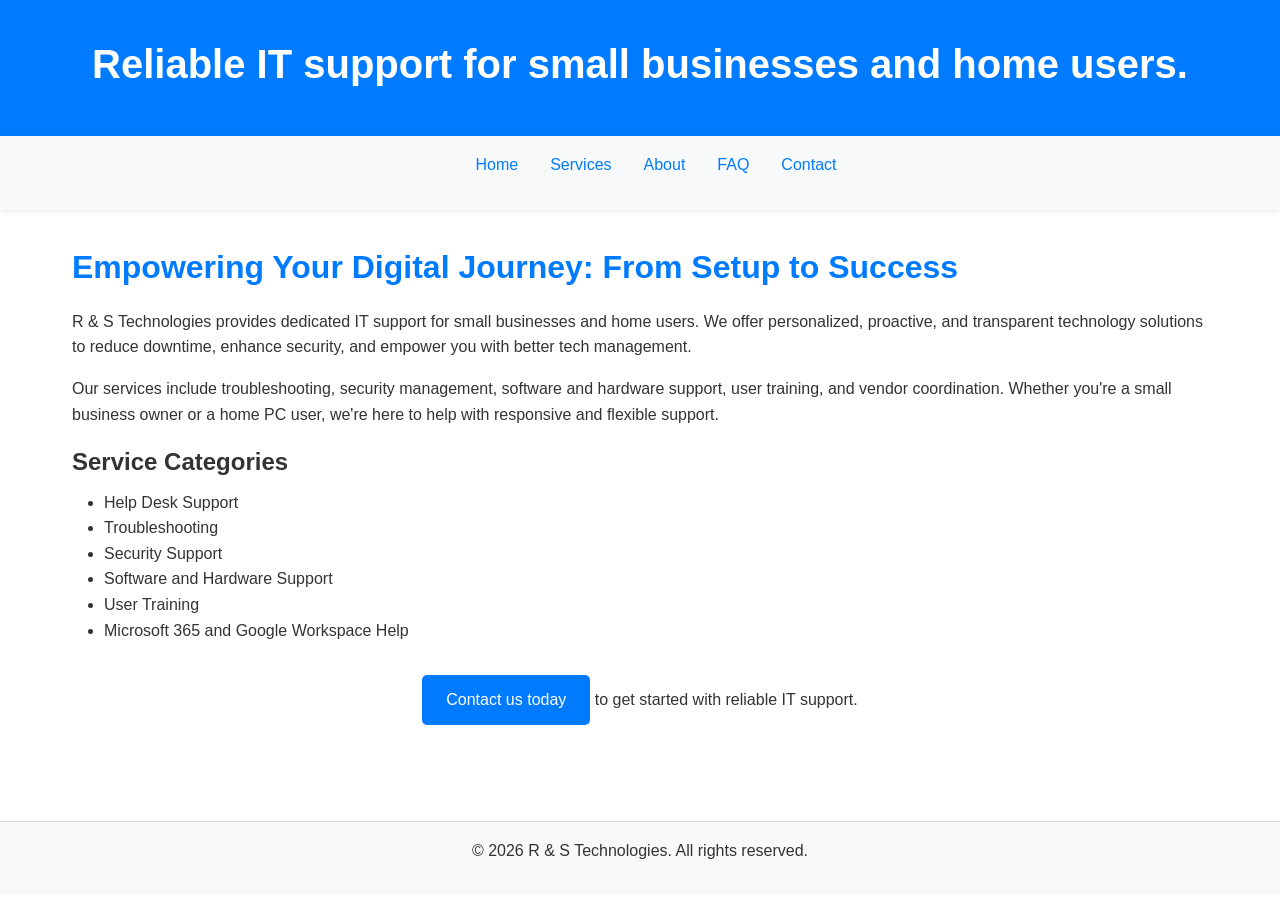
==== index.html @ 9396429b "Add files via upload" ====
<!DOCTYPE html>
<html lang="en">
<head>
    <meta charset="UTF-8">
    <meta name="viewport" content="width=device-width, initial-scale=1.0">
    <title>R & S Technologies - Reliable IT Support</title>
    <link rel="stylesheet" href="styles.css">
</head>
<body>
    <header>
        <h1>Reliable IT support for small businesses and home users.</h1>
    </header>
    <nav>
        <ul>
            <li><a href="index.html">Home</a></li>
            <li><a href="services.html">Services</a></li>
            <li><a href="about.html">About</a></li>
            <li><a href="faq.html">FAQ</a></li>
            <li><a href="contact.html">Contact</a></li>
        </ul>
    </nav>
    <main>
        <section>
            <h2>Empowering Your Digital Journey: From Setup to Success</h2>
            <p>R & S Technologies provides dedicated IT support for small businesses and home users. We offer personalized, proactive, and transparent technology solutions to reduce downtime, enhance security, and empower you with better tech management.</p>
            <p>Our services include troubleshooting, security management, software and hardware support, user training, and vendor coordination. Whether you're a small business owner or a home PC user, we're here to help with responsive and flexible support.</p>
            <h3>Service Categories</h3>
            <ul>
                <li>Help Desk Support</li>
                <li>Troubleshooting</li>
                <li>Security Support</li>
                <li>Software and Hardware Support</li>
                <li>User Training</li>
                <li>Microsoft 365 and Google Workspace Help</li>
            </ul>
        </section>
        <section class="cta">
            <a href="contact.html">Contact us today</a> to get started with reliable IT support.
        </section>
    </main>
    <footer>
        <p>&copy; 2026 R & S Technologies. All rights reserved.</p>
    </footer>
</body>
</html>
---- styles.css ----
/* Modern Responsive Styles for R & S Technologies Website */

:root {
  --primary-color: #007bff;
  --secondary-color: #f8f9fa;
  --text-color: #333;
  --light-text: #666;
  --white: #fff;
  --shadow: 0 2px 10px rgba(0,0,0,0.1);
}

* {
  margin: 0;
  padding: 0;
  box-sizing: border-box;
}

body {
  font-family: 'Segoe UI', Tahoma, Geneva, Verdana, sans-serif;
  line-height: 1.6;
  color: var(--text-color);
  background-color: var(--white);
}

header {
  background-color: var(--primary-color);
  color: var(--white);
  padding: 2rem 0;
  text-align: center;
  box-shadow: var(--shadow);
}

header h1 {
  font-size: 2.5rem;
  margin-bottom: 0.5rem;
}

nav {
  background-color: var(--secondary-color);
  padding: 1rem 0;
  box-shadow: 0 1px 5px rgba(0,0,0,0.1);
}

nav ul {
  list-style: none;
  display: flex;
  justify-content: center;
  flex-wrap: wrap;
}

nav li {
  margin: 0 1rem;
}

nav a {
  text-decoration: none;
  color: var(--primary-color);
  font-weight: 500;
  transition: color 0.3s ease;
}

nav a:hover {
  color: #0056b3;
}

main {
  max-width: 1200px;
  margin: 0 auto;
  padding: 2rem;
}

section {
  margin-bottom: 2rem;
}

h2 {
  color: var(--primary-color);
  margin-bottom: 1rem;
  font-size: 2rem;
}

h3 {
  margin-bottom: 0.5rem;
  font-size: 1.5rem;
}

p {
  margin-bottom: 1rem;
}

ul {
  margin-bottom: 1rem;
  padding-left: 2rem;
}

.service, .faq {
  background-color: var(--secondary-color);
  padding: 1.5rem;
  margin-bottom: 1rem;
  border-radius: 8px;
  box-shadow: var(--shadow);
}

.cta {
  text-align: center;
  margin: 2rem 0;
}

.cta a {
  display: inline-block;
  background-color: var(--primary-color);
  color: var(--white);
  padding: 0.75rem 1.5rem;
  text-decoration: none;
  border-radius: 5px;
  transition: background-color 0.3s ease;
}

.cta a:hover {
  background-color: #0056b3;
}

form {
  display: flex;
  flex-direction: column;
  max-width: 500px;
  margin: 0 auto;
}

input, textarea {
  margin-bottom: 1rem;
  padding: 0.75rem;
  border: 1px solid #ddd;
  border-radius: 4px;
  font-size: 1rem;
}

button {
  padding: 0.75rem;
  background-color: var(--primary-color);
  color: var(--white);
  border: none;
  border-radius: 4px;
  cursor: pointer;
  font-size: 1rem;
  transition: background-color 0.3s ease;
}

button:hover {
  background-color: #0056b3;
}

footer {
  background-color: var(--secondary-color);
  text-align: center;
  padding: 1rem 0;
  margin-top: 2rem;
  border-top: 1px solid #ddd;
}

/* Responsive Design */
@media (max-width: 768px) {
  header h1 {
    font-size: 2rem;
  }

  nav ul {
    flex-direction: column;
    align-items: center;
  }

  nav li {
    margin: 0.5rem 0;
  }

  main {
    padding: 1rem;
  }

  .service, .faq {
    padding: 1rem;
  }
}

@media (max-width: 480px) {
  header h1 {
    font-size: 1.8rem;
  }

  h2 {
    font-size: 1.8rem;
  }

  h3 {
    font-size: 1.4rem;
  }
}
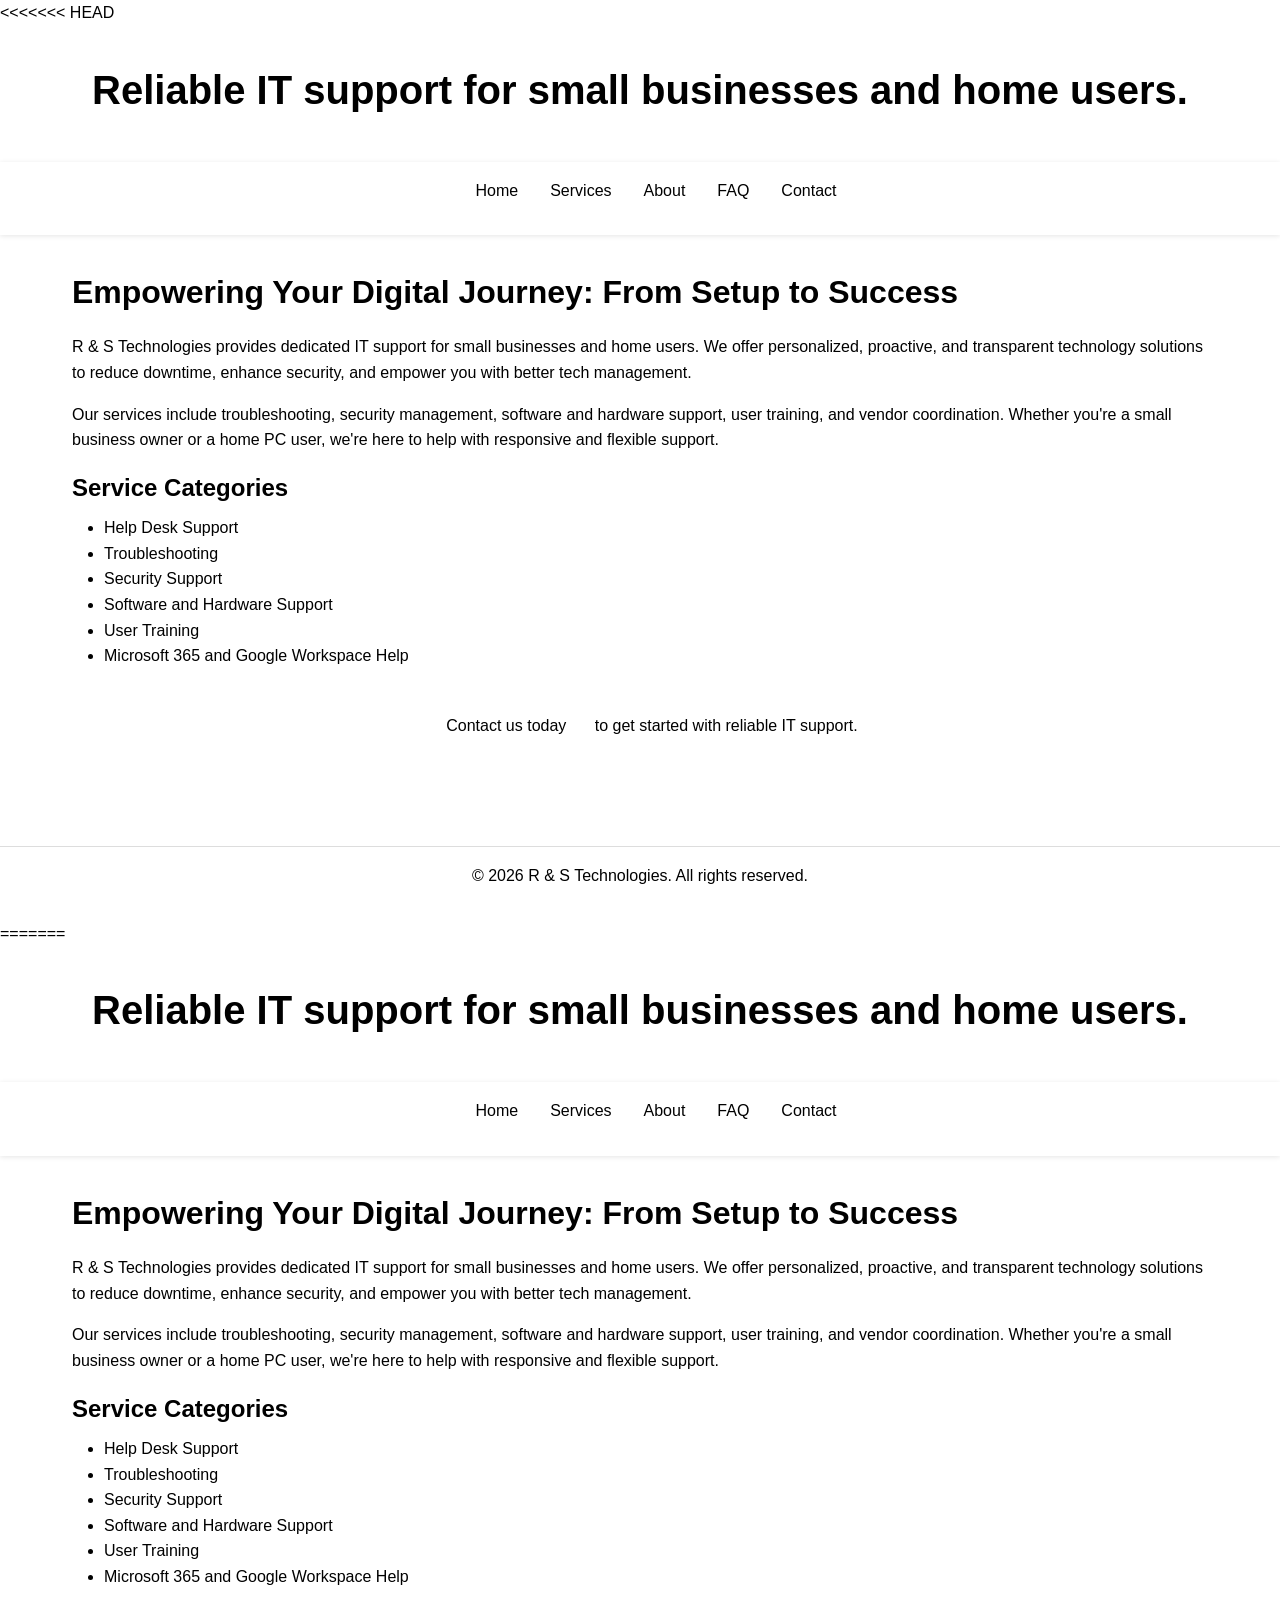
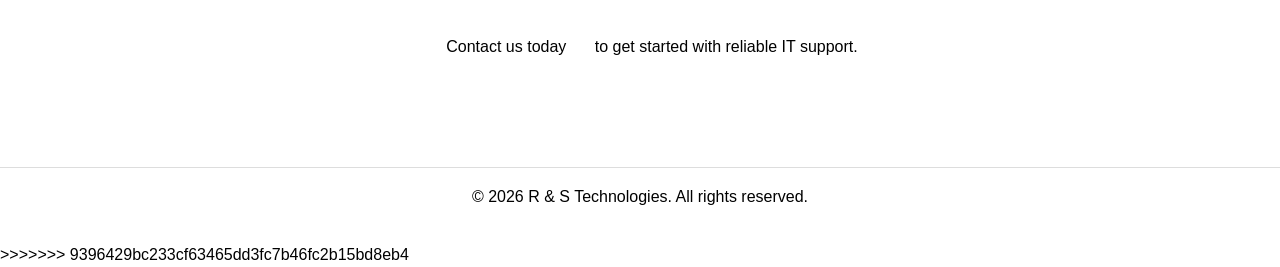
==== commit 9987a004: "resolve merge conflicts and keep local website files" ====
--- a/index.html
+++ b/index.html
@@ -1,45 +1,92 @@
-<!DOCTYPE html>
-<html lang="en">
-<head>
-    <meta charset="UTF-8">
-    <meta name="viewport" content="width=device-width, initial-scale=1.0">
-    <title>R & S Technologies - Reliable IT Support</title>
-    <link rel="stylesheet" href="styles.css">
-</head>
-<body>
-    <header>
-        <h1>Reliable IT support for small businesses and home users.</h1>
-    </header>
-    <nav>
-        <ul>
-            <li><a href="index.html">Home</a></li>
-            <li><a href="services.html">Services</a></li>
-            <li><a href="about.html">About</a></li>
-            <li><a href="faq.html">FAQ</a></li>
-            <li><a href="contact.html">Contact</a></li>
-        </ul>
-    </nav>
-    <main>
-        <section>
-            <h2>Empowering Your Digital Journey: From Setup to Success</h2>
-            <p>R & S Technologies provides dedicated IT support for small businesses and home users. We offer personalized, proactive, and transparent technology solutions to reduce downtime, enhance security, and empower you with better tech management.</p>
-            <p>Our services include troubleshooting, security management, software and hardware support, user training, and vendor coordination. Whether you're a small business owner or a home PC user, we're here to help with responsive and flexible support.</p>
-            <h3>Service Categories</h3>
-            <ul>
-                <li>Help Desk Support</li>
-                <li>Troubleshooting</li>
-                <li>Security Support</li>
-                <li>Software and Hardware Support</li>
-                <li>User Training</li>
-                <li>Microsoft 365 and Google Workspace Help</li>
-            </ul>
-        </section>
-        <section class="cta">
-            <a href="contact.html">Contact us today</a> to get started with reliable IT support.
-        </section>
-    </main>
-    <footer>
-        <p>&copy; 2026 R & S Technologies. All rights reserved.</p>
-    </footer>
-</body>
+<<<<<<< HEAD
+<!DOCTYPE html>
+<html lang="en">
+<head>
+    <meta charset="UTF-8">
+    <meta name="viewport" content="width=device-width, initial-scale=1.0">
+    <title>R & S Technologies - Reliable IT Support</title>
+    <link rel="stylesheet" href="styles.css">
+</head>
+<body>
+    <header>
+        <h1>Reliable IT support for small businesses and home users.</h1>
+    </header>
+    <nav>
+        <ul>
+            <li><a href="index.html">Home</a></li>
+            <li><a href="services.html">Services</a></li>
+            <li><a href="about.html">About</a></li>
+            <li><a href="faq.html">FAQ</a></li>
+            <li><a href="contact.html">Contact</a></li>
+        </ul>
+    </nav>
+    <main>
+        <section>
+            <h2>Empowering Your Digital Journey: From Setup to Success</h2>
+            <p>R & S Technologies provides dedicated IT support for small businesses and home users. We offer personalized, proactive, and transparent technology solutions to reduce downtime, enhance security, and empower you with better tech management.</p>
+            <p>Our services include troubleshooting, security management, software and hardware support, user training, and vendor coordination. Whether you're a small business owner or a home PC user, we're here to help with responsive and flexible support.</p>
+            <h3>Service Categories</h3>
+            <ul>
+                <li>Help Desk Support</li>
+                <li>Troubleshooting</li>
+                <li>Security Support</li>
+                <li>Software and Hardware Support</li>
+                <li>User Training</li>
+                <li>Microsoft 365 and Google Workspace Help</li>
+            </ul>
+        </section>
+        <section class="cta">
+            <a href="contact.html">Contact us today</a> to get started with reliable IT support.
+        </section>
+    </main>
+    <footer>
+        <p>&copy; 2026 R & S Technologies. All rights reserved.</p>
+    </footer>
+</body>
+=======
+<!DOCTYPE html>
+<html lang="en">
+<head>
+    <meta charset="UTF-8">
+    <meta name="viewport" content="width=device-width, initial-scale=1.0">
+    <title>R & S Technologies - Reliable IT Support</title>
+    <link rel="stylesheet" href="styles.css">
+</head>
+<body>
+    <header>
+        <h1>Reliable IT support for small businesses and home users.</h1>
+    </header>
+    <nav>
+        <ul>
+            <li><a href="index.html">Home</a></li>
+            <li><a href="services.html">Services</a></li>
+            <li><a href="about.html">About</a></li>
+            <li><a href="faq.html">FAQ</a></li>
+            <li><a href="contact.html">Contact</a></li>
+        </ul>
+    </nav>
+    <main>
+        <section>
+            <h2>Empowering Your Digital Journey: From Setup to Success</h2>
+            <p>R & S Technologies provides dedicated IT support for small businesses and home users. We offer personalized, proactive, and transparent technology solutions to reduce downtime, enhance security, and empower you with better tech management.</p>
+            <p>Our services include troubleshooting, security management, software and hardware support, user training, and vendor coordination. Whether you're a small business owner or a home PC user, we're here to help with responsive and flexible support.</p>
+            <h3>Service Categories</h3>
+            <ul>
+                <li>Help Desk Support</li>
+                <li>Troubleshooting</li>
+                <li>Security Support</li>
+                <li>Software and Hardware Support</li>
+                <li>User Training</li>
+                <li>Microsoft 365 and Google Workspace Help</li>
+            </ul>
+        </section>
+        <section class="cta">
+            <a href="contact.html">Contact us today</a> to get started with reliable IT support.
+        </section>
+    </main>
+    <footer>
+        <p>&copy; 2026 R & S Technologies. All rights reserved.</p>
+    </footer>
+</body>
+>>>>>>> 9396429bc233cf63465dd3fc7b46fc2b15bd8eb4
 </html>
--- a/styles.css
+++ b/styles.css
@@ -1,197 +1,396 @@
-/* Modern Responsive Styles for R & S Technologies Website */
-
-:root {
-  --primary-color: #007bff;
-  --secondary-color: #f8f9fa;
-  --text-color: #333;
-  --light-text: #666;
-  --white: #fff;
-  --shadow: 0 2px 10px rgba(0,0,0,0.1);
-}
-
-* {
-  margin: 0;
-  padding: 0;
-  box-sizing: border-box;
-}
-
-body {
-  font-family: 'Segoe UI', Tahoma, Geneva, Verdana, sans-serif;
-  line-height: 1.6;
-  color: var(--text-color);
-  background-color: var(--white);
-}
-
-header {
-  background-color: var(--primary-color);
-  color: var(--white);
-  padding: 2rem 0;
-  text-align: center;
-  box-shadow: var(--shadow);
-}
-
-header h1 {
-  font-size: 2.5rem;
-  margin-bottom: 0.5rem;
-}
-
-nav {
-  background-color: var(--secondary-color);
-  padding: 1rem 0;
-  box-shadow: 0 1px 5px rgba(0,0,0,0.1);
-}
-
-nav ul {
-  list-style: none;
-  display: flex;
-  justify-content: center;
-  flex-wrap: wrap;
-}
-
-nav li {
-  margin: 0 1rem;
-}
-
-nav a {
-  text-decoration: none;
-  color: var(--primary-color);
-  font-weight: 500;
-  transition: color 0.3s ease;
-}
-
-nav a:hover {
-  color: #0056b3;
-}
-
-main {
-  max-width: 1200px;
-  margin: 0 auto;
-  padding: 2rem;
-}
-
-section {
-  margin-bottom: 2rem;
-}
-
-h2 {
-  color: var(--primary-color);
-  margin-bottom: 1rem;
-  font-size: 2rem;
-}
-
-h3 {
-  margin-bottom: 0.5rem;
-  font-size: 1.5rem;
-}
-
-p {
-  margin-bottom: 1rem;
-}
-
-ul {
-  margin-bottom: 1rem;
-  padding-left: 2rem;
-}
-
-.service, .faq {
-  background-color: var(--secondary-color);
-  padding: 1.5rem;
-  margin-bottom: 1rem;
-  border-radius: 8px;
-  box-shadow: var(--shadow);
-}
-
-.cta {
-  text-align: center;
-  margin: 2rem 0;
-}
-
-.cta a {
-  display: inline-block;
-  background-color: var(--primary-color);
-  color: var(--white);
-  padding: 0.75rem 1.5rem;
-  text-decoration: none;
-  border-radius: 5px;
-  transition: background-color 0.3s ease;
-}
-
-.cta a:hover {
-  background-color: #0056b3;
-}
-
-form {
-  display: flex;
-  flex-direction: column;
-  max-width: 500px;
-  margin: 0 auto;
-}
-
-input, textarea {
-  margin-bottom: 1rem;
-  padding: 0.75rem;
-  border: 1px solid #ddd;
-  border-radius: 4px;
-  font-size: 1rem;
-}
-
-button {
-  padding: 0.75rem;
-  background-color: var(--primary-color);
-  color: var(--white);
-  border: none;
-  border-radius: 4px;
-  cursor: pointer;
-  font-size: 1rem;
-  transition: background-color 0.3s ease;
-}
-
-button:hover {
-  background-color: #0056b3;
-}
-
-footer {
-  background-color: var(--secondary-color);
-  text-align: center;
-  padding: 1rem 0;
-  margin-top: 2rem;
-  border-top: 1px solid #ddd;
-}
-
-/* Responsive Design */
-@media (max-width: 768px) {
-  header h1 {
-    font-size: 2rem;
-  }
-
-  nav ul {
-    flex-direction: column;
-    align-items: center;
-  }
-
-  nav li {
-    margin: 0.5rem 0;
-  }
-
-  main {
-    padding: 1rem;
-  }
-
-  .service, .faq {
-    padding: 1rem;
-  }
-}
-
-@media (max-width: 480px) {
-  header h1 {
-    font-size: 1.8rem;
-  }
-
-  h2 {
-    font-size: 1.8rem;
-  }
-
-  h3 {
-    font-size: 1.4rem;
-  }
+<<<<<<< HEAD
+/* Modern Responsive Styles for R & S Technologies Website */
+
+:root {
+  --primary-color: #007bff;
+  --secondary-color: #f8f9fa;
+  --text-color: #333;
+  --light-text: #666;
+  --white: #fff;
+  --shadow: 0 2px 10px rgba(0,0,0,0.1);
+}
+
+* {
+  margin: 0;
+  padding: 0;
+  box-sizing: border-box;
+}
+
+body {
+  font-family: 'Segoe UI', Tahoma, Geneva, Verdana, sans-serif;
+  line-height: 1.6;
+  color: var(--text-color);
+  background-color: var(--white);
+}
+
+header {
+  background-color: var(--primary-color);
+  color: var(--white);
+  padding: 2rem 0;
+  text-align: center;
+  box-shadow: var(--shadow);
+}
+
+header h1 {
+  font-size: 2.5rem;
+  margin-bottom: 0.5rem;
+}
+
+nav {
+  background-color: var(--secondary-color);
+  padding: 1rem 0;
+  box-shadow: 0 1px 5px rgba(0,0,0,0.1);
+}
+
+nav ul {
+  list-style: none;
+  display: flex;
+  justify-content: center;
+  flex-wrap: wrap;
+}
+
+nav li {
+  margin: 0 1rem;
+}
+
+nav a {
+  text-decoration: none;
+  color: var(--primary-color);
+  font-weight: 500;
+  transition: color 0.3s ease;
+}
+
+nav a:hover {
+  color: #0056b3;
+}
+
+main {
+  max-width: 1200px;
+  margin: 0 auto;
+  padding: 2rem;
+}
+
+section {
+  margin-bottom: 2rem;
+}
+
+h2 {
+  color: var(--primary-color);
+  margin-bottom: 1rem;
+  font-size: 2rem;
+}
+
+h3 {
+  margin-bottom: 0.5rem;
+  font-size: 1.5rem;
+}
+
+p {
+  margin-bottom: 1rem;
+}
+
+ul {
+  margin-bottom: 1rem;
+  padding-left: 2rem;
+}
+
+.service, .faq {
+  background-color: var(--secondary-color);
+  padding: 1.5rem;
+  margin-bottom: 1rem;
+  border-radius: 8px;
+  box-shadow: var(--shadow);
+}
+
+.cta {
+  text-align: center;
+  margin: 2rem 0;
+}
+
+.cta a {
+  display: inline-block;
+  background-color: var(--primary-color);
+  color: var(--white);
+  padding: 0.75rem 1.5rem;
+  text-decoration: none;
+  border-radius: 5px;
+  transition: background-color 0.3s ease;
+}
+
+.cta a:hover {
+  background-color: #0056b3;
+}
+
+form {
+  display: flex;
+  flex-direction: column;
+  max-width: 500px;
+  margin: 0 auto;
+}
+
+input, textarea {
+  margin-bottom: 1rem;
+  padding: 0.75rem;
+  border: 1px solid #ddd;
+  border-radius: 4px;
+  font-size: 1rem;
+}
+
+button {
+  padding: 0.75rem;
+  background-color: var(--primary-color);
+  color: var(--white);
+  border: none;
+  border-radius: 4px;
+  cursor: pointer;
+  font-size: 1rem;
+  transition: background-color 0.3s ease;
+}
+
+button:hover {
+  background-color: #0056b3;
+}
+
+footer {
+  background-color: var(--secondary-color);
+  text-align: center;
+  padding: 1rem 0;
+  margin-top: 2rem;
+  border-top: 1px solid #ddd;
+}
+
+/* Responsive Design */
+@media (max-width: 768px) {
+  header h1 {
+    font-size: 2rem;
+  }
+
+  nav ul {
+    flex-direction: column;
+    align-items: center;
+  }
+
+  nav li {
+    margin: 0.5rem 0;
+  }
+
+  main {
+    padding: 1rem;
+  }
+
+  .service, .faq {
+    padding: 1rem;
+  }
+}
+
+@media (max-width: 480px) {
+  header h1 {
+    font-size: 1.8rem;
+  }
+
+  h2 {
+    font-size: 1.8rem;
+  }
+
+  h3 {
+    font-size: 1.4rem;
+  }
+=======
+/* Modern Responsive Styles for R & S Technologies Website */
+
+:root {
+  --primary-color: #007bff;
+  --secondary-color: #f8f9fa;
+  --text-color: #333;
+  --light-text: #666;
+  --white: #fff;
+  --shadow: 0 2px 10px rgba(0,0,0,0.1);
+}
+
+* {
+  margin: 0;
+  padding: 0;
+  box-sizing: border-box;
+}
+
+body {
+  font-family: 'Segoe UI', Tahoma, Geneva, Verdana, sans-serif;
+  line-height: 1.6;
+  color: var(--text-color);
+  background-color: var(--white);
+}
+
+header {
+  background-color: var(--primary-color);
+  color: var(--white);
+  padding: 2rem 0;
+  text-align: center;
+  box-shadow: var(--shadow);
+}
+
+header h1 {
+  font-size: 2.5rem;
+  margin-bottom: 0.5rem;
+}
+
+nav {
+  background-color: var(--secondary-color);
+  padding: 1rem 0;
+  box-shadow: 0 1px 5px rgba(0,0,0,0.1);
+}
+
+nav ul {
+  list-style: none;
+  display: flex;
+  justify-content: center;
+  flex-wrap: wrap;
+}
+
+nav li {
+  margin: 0 1rem;
+}
+
+nav a {
+  text-decoration: none;
+  color: var(--primary-color);
+  font-weight: 500;
+  transition: color 0.3s ease;
+}
+
+nav a:hover {
+  color: #0056b3;
+}
+
+main {
+  max-width: 1200px;
+  margin: 0 auto;
+  padding: 2rem;
+}
+
+section {
+  margin-bottom: 2rem;
+}
+
+h2 {
+  color: var(--primary-color);
+  margin-bottom: 1rem;
+  font-size: 2rem;
+}
+
+h3 {
+  margin-bottom: 0.5rem;
+  font-size: 1.5rem;
+}
+
+p {
+  margin-bottom: 1rem;
+}
+
+ul {
+  margin-bottom: 1rem;
+  padding-left: 2rem;
+}
+
+.service, .faq {
+  background-color: var(--secondary-color);
+  padding: 1.5rem;
+  margin-bottom: 1rem;
+  border-radius: 8px;
+  box-shadow: var(--shadow);
+}
+
+.cta {
+  text-align: center;
+  margin: 2rem 0;
+}
+
+.cta a {
+  display: inline-block;
+  background-color: var(--primary-color);
+  color: var(--white);
+  padding: 0.75rem 1.5rem;
+  text-decoration: none;
+  border-radius: 5px;
+  transition: background-color 0.3s ease;
+}
+
+.cta a:hover {
+  background-color: #0056b3;
+}
+
+form {
+  display: flex;
+  flex-direction: column;
+  max-width: 500px;
+  margin: 0 auto;
+}
+
+input, textarea {
+  margin-bottom: 1rem;
+  padding: 0.75rem;
+  border: 1px solid #ddd;
+  border-radius: 4px;
+  font-size: 1rem;
+}
+
+button {
+  padding: 0.75rem;
+  background-color: var(--primary-color);
+  color: var(--white);
+  border: none;
+  border-radius: 4px;
+  cursor: pointer;
+  font-size: 1rem;
+  transition: background-color 0.3s ease;
+}
+
+button:hover {
+  background-color: #0056b3;
+}
+
+footer {
+  background-color: var(--secondary-color);
+  text-align: center;
+  padding: 1rem 0;
+  margin-top: 2rem;
+  border-top: 1px solid #ddd;
+}
+
+/* Responsive Design */
+@media (max-width: 768px) {
+  header h1 {
+    font-size: 2rem;
+  }
+
+  nav ul {
+    flex-direction: column;
+    align-items: center;
+  }
+
+  nav li {
+    margin: 0.5rem 0;
+  }
+
+  main {
+    padding: 1rem;
+  }
+
+  .service, .faq {
+    padding: 1rem;
+  }
+}
+
+@media (max-width: 480px) {
+  header h1 {
+    font-size: 1.8rem;
+  }
+
+  h2 {
+    font-size: 1.8rem;
+  }
+
+  h3 {
+    font-size: 1.4rem;
+  }
+>>>>>>> 9396429bc233cf63465dd3fc7b46fc2b15bd8eb4
 }
--- a/styles.css
+++ b/styles.css
@@ -1,197 +1,396 @@
-/* Modern Responsive Styles for R & S Technologies Website */
-
-:root {
-  --primary-color: #007bff;
-  --secondary-color: #f8f9fa;
-  --text-color: #333;
-  --light-text: #666;
-  --white: #fff;
-  --shadow: 0 2px 10px rgba(0,0,0,0.1);
-}
-
-* {
-  margin: 0;
-  padding: 0;
-  box-sizing: border-box;
-}
-
-body {
-  font-family: 'Segoe UI', Tahoma, Geneva, Verdana, sans-serif;
-  line-height: 1.6;
-  color: var(--text-color);
-  background-color: var(--white);
-}
-
-header {
-  background-color: var(--primary-color);
-  color: var(--white);
-  padding: 2rem 0;
-  text-align: center;
-  box-shadow: var(--shadow);
-}
-
-header h1 {
-  font-size: 2.5rem;
-  margin-bottom: 0.5rem;
-}
-
-nav {
-  background-color: var(--secondary-color);
-  padding: 1rem 0;
-  box-shadow: 0 1px 5px rgba(0,0,0,0.1);
-}
-
-nav ul {
-  list-style: none;
-  display: flex;
-  justify-content: center;
-  flex-wrap: wrap;
-}
-
-nav li {
-  margin: 0 1rem;
-}
-
-nav a {
-  text-decoration: none;
-  color: var(--primary-color);
-  font-weight: 500;
-  transition: color 0.3s ease;
-}
-
-nav a:hover {
-  color: #0056b3;
-}
-
-main {
-  max-width: 1200px;
-  margin: 0 auto;
-  padding: 2rem;
-}
-
-section {
-  margin-bottom: 2rem;
-}
-
-h2 {
-  color: var(--primary-color);
-  margin-bottom: 1rem;
-  font-size: 2rem;
-}
-
-h3 {
-  margin-bottom: 0.5rem;
-  font-size: 1.5rem;
-}
-
-p {
-  margin-bottom: 1rem;
-}
-
-ul {
-  margin-bottom: 1rem;
-  padding-left: 2rem;
-}
-
-.service, .faq {
-  background-color: var(--secondary-color);
-  padding: 1.5rem;
-  margin-bottom: 1rem;
-  border-radius: 8px;
-  box-shadow: var(--shadow);
-}
-
-.cta {
-  text-align: center;
-  margin: 2rem 0;
-}
-
-.cta a {
-  display: inline-block;
-  background-color: var(--primary-color);
-  color: var(--white);
-  padding: 0.75rem 1.5rem;
-  text-decoration: none;
-  border-radius: 5px;
-  transition: background-color 0.3s ease;
-}
-
-.cta a:hover {
-  background-color: #0056b3;
-}
-
-form {
-  display: flex;
-  flex-direction: column;
-  max-width: 500px;
-  margin: 0 auto;
-}
-
-input, textarea {
-  margin-bottom: 1rem;
-  padding: 0.75rem;
-  border: 1px solid #ddd;
-  border-radius: 4px;
-  font-size: 1rem;
-}
-
-button {
-  padding: 0.75rem;
-  background-color: var(--primary-color);
-  color: var(--white);
-  border: none;
-  border-radius: 4px;
-  cursor: pointer;
-  font-size: 1rem;
-  transition: background-color 0.3s ease;
-}
-
-button:hover {
-  background-color: #0056b3;
-}
-
-footer {
-  background-color: var(--secondary-color);
-  text-align: center;
-  padding: 1rem 0;
-  margin-top: 2rem;
-  border-top: 1px solid #ddd;
-}
-
-/* Responsive Design */
-@media (max-width: 768px) {
-  header h1 {
-    font-size: 2rem;
-  }
-
-  nav ul {
-    flex-direction: column;
-    align-items: center;
-  }
-
-  nav li {
-    margin: 0.5rem 0;
-  }
-
-  main {
-    padding: 1rem;
-  }
-
-  .service, .faq {
-    padding: 1rem;
-  }
-}
-
-@media (max-width: 480px) {
-  header h1 {
-    font-size: 1.8rem;
-  }
-
-  h2 {
-    font-size: 1.8rem;
-  }
-
-  h3 {
-    font-size: 1.4rem;
-  }
+<<<<<<< HEAD
+/* Modern Responsive Styles for R & S Technologies Website */
+
+:root {
+  --primary-color: #007bff;
+  --secondary-color: #f8f9fa;
+  --text-color: #333;
+  --light-text: #666;
+  --white: #fff;
+  --shadow: 0 2px 10px rgba(0,0,0,0.1);
+}
+
+* {
+  margin: 0;
+  padding: 0;
+  box-sizing: border-box;
+}
+
+body {
+  font-family: 'Segoe UI', Tahoma, Geneva, Verdana, sans-serif;
+  line-height: 1.6;
+  color: var(--text-color);
+  background-color: var(--white);
+}
+
+header {
+  background-color: var(--primary-color);
+  color: var(--white);
+  padding: 2rem 0;
+  text-align: center;
+  box-shadow: var(--shadow);
+}
+
+header h1 {
+  font-size: 2.5rem;
+  margin-bottom: 0.5rem;
+}
+
+nav {
+  background-color: var(--secondary-color);
+  padding: 1rem 0;
+  box-shadow: 0 1px 5px rgba(0,0,0,0.1);
+}
+
+nav ul {
+  list-style: none;
+  display: flex;
+  justify-content: center;
+  flex-wrap: wrap;
+}
+
+nav li {
+  margin: 0 1rem;
+}
+
+nav a {
+  text-decoration: none;
+  color: var(--primary-color);
+  font-weight: 500;
+  transition: color 0.3s ease;
+}
+
+nav a:hover {
+  color: #0056b3;
+}
+
+main {
+  max-width: 1200px;
+  margin: 0 auto;
+  padding: 2rem;
+}
+
+section {
+  margin-bottom: 2rem;
+}
+
+h2 {
+  color: var(--primary-color);
+  margin-bottom: 1rem;
+  font-size: 2rem;
+}
+
+h3 {
+  margin-bottom: 0.5rem;
+  font-size: 1.5rem;
+}
+
+p {
+  margin-bottom: 1rem;
+}
+
+ul {
+  margin-bottom: 1rem;
+  padding-left: 2rem;
+}
+
+.service, .faq {
+  background-color: var(--secondary-color);
+  padding: 1.5rem;
+  margin-bottom: 1rem;
+  border-radius: 8px;
+  box-shadow: var(--shadow);
+}
+
+.cta {
+  text-align: center;
+  margin: 2rem 0;
+}
+
+.cta a {
+  display: inline-block;
+  background-color: var(--primary-color);
+  color: var(--white);
+  padding: 0.75rem 1.5rem;
+  text-decoration: none;
+  border-radius: 5px;
+  transition: background-color 0.3s ease;
+}
+
+.cta a:hover {
+  background-color: #0056b3;
+}
+
+form {
+  display: flex;
+  flex-direction: column;
+  max-width: 500px;
+  margin: 0 auto;
+}
+
+input, textarea {
+  margin-bottom: 1rem;
+  padding: 0.75rem;
+  border: 1px solid #ddd;
+  border-radius: 4px;
+  font-size: 1rem;
+}
+
+button {
+  padding: 0.75rem;
+  background-color: var(--primary-color);
+  color: var(--white);
+  border: none;
+  border-radius: 4px;
+  cursor: pointer;
+  font-size: 1rem;
+  transition: background-color 0.3s ease;
+}
+
+button:hover {
+  background-color: #0056b3;
+}
+
+footer {
+  background-color: var(--secondary-color);
+  text-align: center;
+  padding: 1rem 0;
+  margin-top: 2rem;
+  border-top: 1px solid #ddd;
+}
+
+/* Responsive Design */
+@media (max-width: 768px) {
+  header h1 {
+    font-size: 2rem;
+  }
+
+  nav ul {
+    flex-direction: column;
+    align-items: center;
+  }
+
+  nav li {
+    margin: 0.5rem 0;
+  }
+
+  main {
+    padding: 1rem;
+  }
+
+  .service, .faq {
+    padding: 1rem;
+  }
+}
+
+@media (max-width: 480px) {
+  header h1 {
+    font-size: 1.8rem;
+  }
+
+  h2 {
+    font-size: 1.8rem;
+  }
+
+  h3 {
+    font-size: 1.4rem;
+  }
+=======
+/* Modern Responsive Styles for R & S Technologies Website */
+
+:root {
+  --primary-color: #007bff;
+  --secondary-color: #f8f9fa;
+  --text-color: #333;
+  --light-text: #666;
+  --white: #fff;
+  --shadow: 0 2px 10px rgba(0,0,0,0.1);
+}
+
+* {
+  margin: 0;
+  padding: 0;
+  box-sizing: border-box;
+}
+
+body {
+  font-family: 'Segoe UI', Tahoma, Geneva, Verdana, sans-serif;
+  line-height: 1.6;
+  color: var(--text-color);
+  background-color: var(--white);
+}
+
+header {
+  background-color: var(--primary-color);
+  color: var(--white);
+  padding: 2rem 0;
+  text-align: center;
+  box-shadow: var(--shadow);
+}
+
+header h1 {
+  font-size: 2.5rem;
+  margin-bottom: 0.5rem;
+}
+
+nav {
+  background-color: var(--secondary-color);
+  padding: 1rem 0;
+  box-shadow: 0 1px 5px rgba(0,0,0,0.1);
+}
+
+nav ul {
+  list-style: none;
+  display: flex;
+  justify-content: center;
+  flex-wrap: wrap;
+}
+
+nav li {
+  margin: 0 1rem;
+}
+
+nav a {
+  text-decoration: none;
+  color: var(--primary-color);
+  font-weight: 500;
+  transition: color 0.3s ease;
+}
+
+nav a:hover {
+  color: #0056b3;
+}
+
+main {
+  max-width: 1200px;
+  margin: 0 auto;
+  padding: 2rem;
+}
+
+section {
+  margin-bottom: 2rem;
+}
+
+h2 {
+  color: var(--primary-color);
+  margin-bottom: 1rem;
+  font-size: 2rem;
+}
+
+h3 {
+  margin-bottom: 0.5rem;
+  font-size: 1.5rem;
+}
+
+p {
+  margin-bottom: 1rem;
+}
+
+ul {
+  margin-bottom: 1rem;
+  padding-left: 2rem;
+}
+
+.service, .faq {
+  background-color: var(--secondary-color);
+  padding: 1.5rem;
+  margin-bottom: 1rem;
+  border-radius: 8px;
+  box-shadow: var(--shadow);
+}
+
+.cta {
+  text-align: center;
+  margin: 2rem 0;
+}
+
+.cta a {
+  display: inline-block;
+  background-color: var(--primary-color);
+  color: var(--white);
+  padding: 0.75rem 1.5rem;
+  text-decoration: none;
+  border-radius: 5px;
+  transition: background-color 0.3s ease;
+}
+
+.cta a:hover {
+  background-color: #0056b3;
+}
+
+form {
+  display: flex;
+  flex-direction: column;
+  max-width: 500px;
+  margin: 0 auto;
+}
+
+input, textarea {
+  margin-bottom: 1rem;
+  padding: 0.75rem;
+  border: 1px solid #ddd;
+  border-radius: 4px;
+  font-size: 1rem;
+}
+
+button {
+  padding: 0.75rem;
+  background-color: var(--primary-color);
+  color: var(--white);
+  border: none;
+  border-radius: 4px;
+  cursor: pointer;
+  font-size: 1rem;
+  transition: background-color 0.3s ease;
+}
+
+button:hover {
+  background-color: #0056b3;
+}
+
+footer {
+  background-color: var(--secondary-color);
+  text-align: center;
+  padding: 1rem 0;
+  margin-top: 2rem;
+  border-top: 1px solid #ddd;
+}
+
+/* Responsive Design */
+@media (max-width: 768px) {
+  header h1 {
+    font-size: 2rem;
+  }
+
+  nav ul {
+    flex-direction: column;
+    align-items: center;
+  }
+
+  nav li {
+    margin: 0.5rem 0;
+  }
+
+  main {
+    padding: 1rem;
+  }
+
+  .service, .faq {
+    padding: 1rem;
+  }
+}
+
+@media (max-width: 480px) {
+  header h1 {
+    font-size: 1.8rem;
+  }
+
+  h2 {
+    font-size: 1.8rem;
+  }
+
+  h3 {
+    font-size: 1.4rem;
+  }
+>>>>>>> 9396429bc233cf63465dd3fc7b46fc2b15bd8eb4
 }
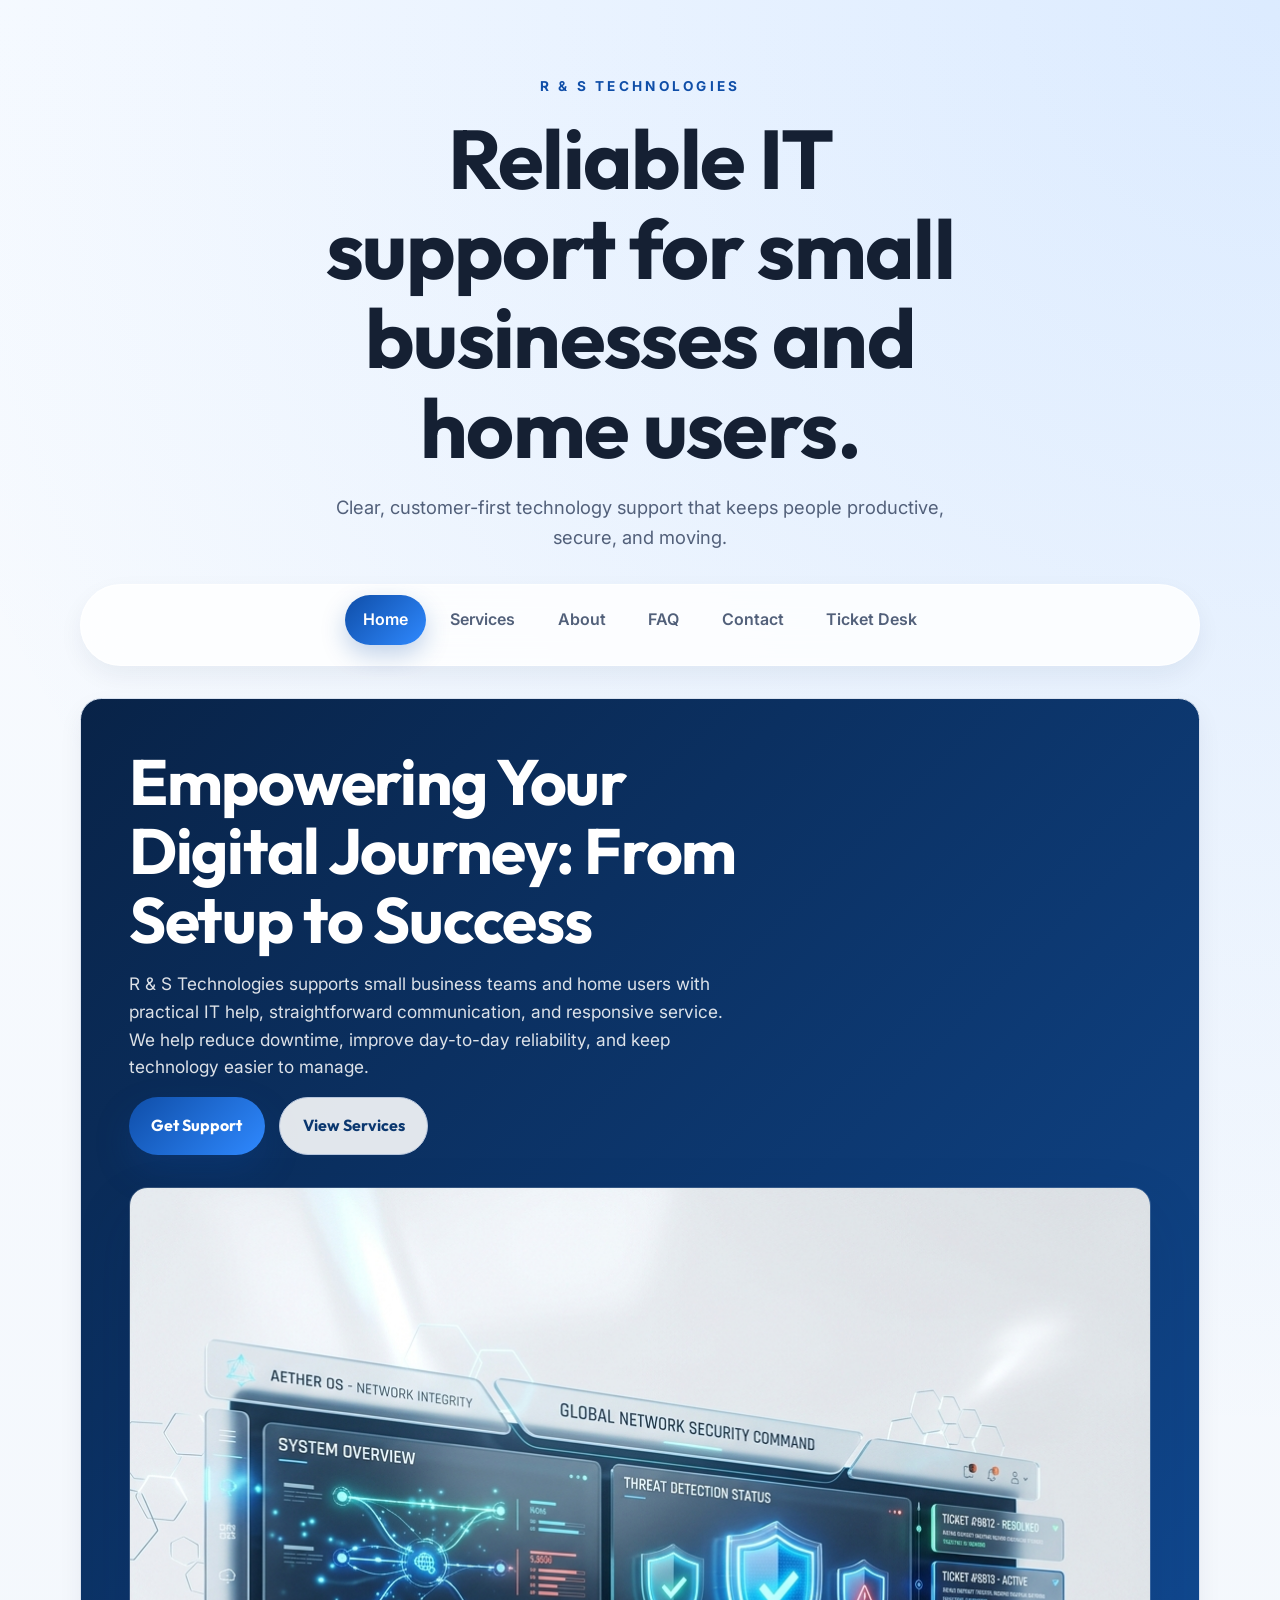
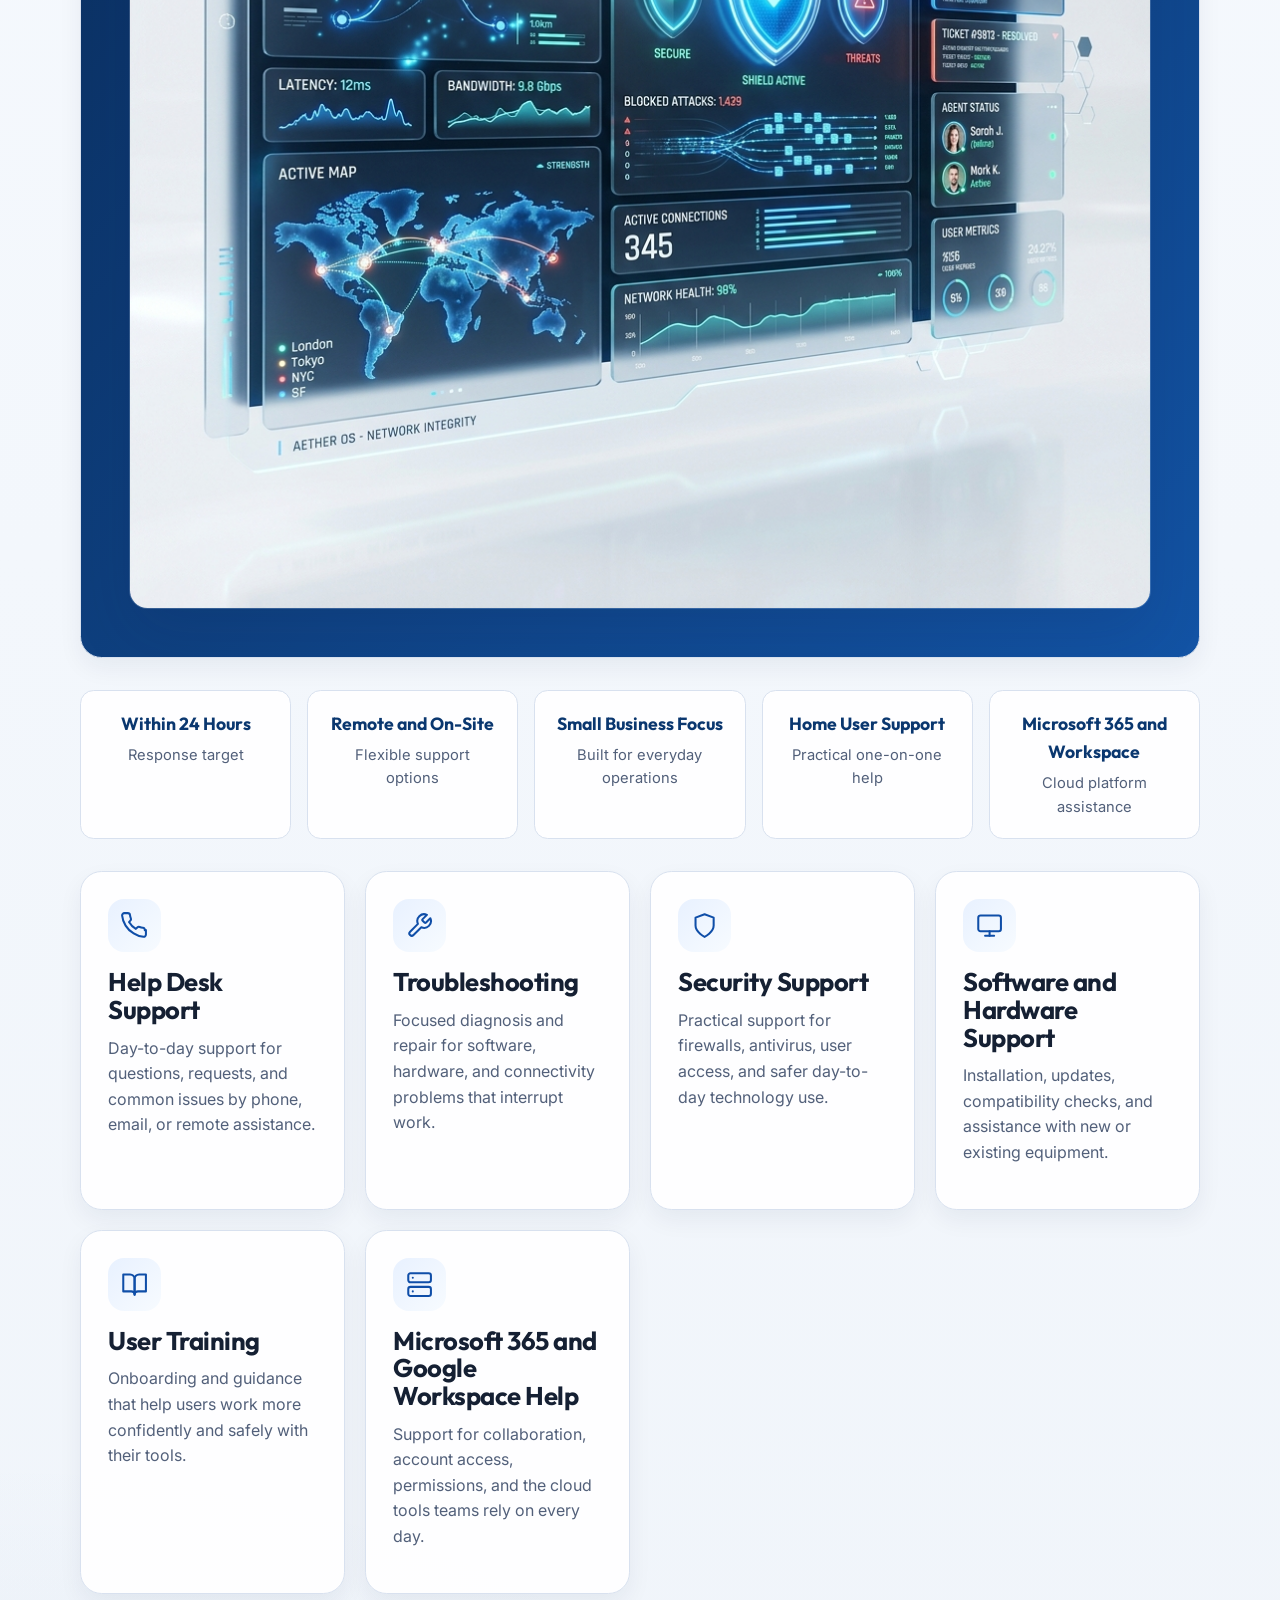
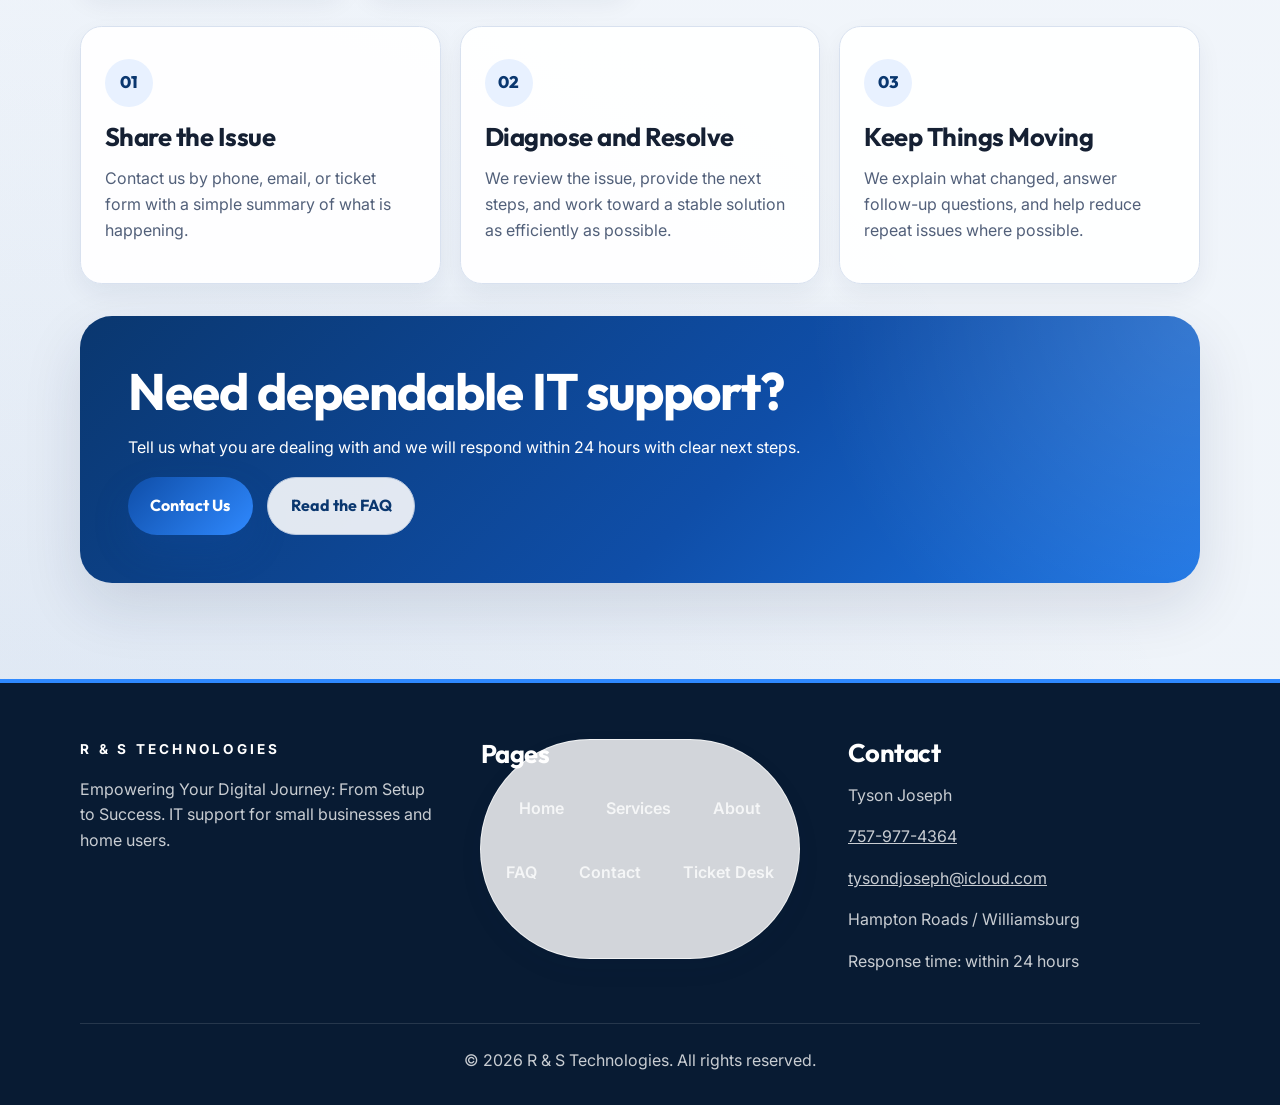
==== commit 966e75c8: "add helpdesk, nav, images, and full site redesign; add CNAME for custom domain Co-Authored-By: Claud" ====
--- a/index.html
+++ b/index.html
@@ -1,92 +1,200 @@
-<<<<<<< HEAD
-<!DOCTYPE html>
+﻿<!DOCTYPE html>
 <html lang="en">
+
 <head>
     <meta charset="UTF-8">
     <meta name="viewport" content="width=device-width, initial-scale=1.0">
-    <title>R & S Technologies - Reliable IT Support</title>
+    <meta name="description"
+        content="R &amp; S Technologies provides reliable IT support for small businesses and home users. Get help with troubleshooting, security, user training, and Microsoft 365 or Google Workspace support.">
+    <title>R &amp; S Technologies - Reliable IT Support</title>
     <link rel="stylesheet" href="styles.css">
 </head>
+
 <body>
+    <a class="skip-link" href="#main-content">Skip to main content</a>
+
     <header>
+        <p class="brand-mark">R &amp; S Technologies</p>
         <h1>Reliable IT support for small businesses and home users.</h1>
+        <p class="header-note">Clear, customer-first technology support that keeps people productive, secure, and moving.</p>
     </header>
-    <nav>
-        <ul>
-            <li><a href="index.html">Home</a></li>
-            <li><a href="services.html">Services</a></li>
-            <li><a href="about.html">About</a></li>
-            <li><a href="faq.html">FAQ</a></li>
-            <li><a href="contact.html">Contact</a></li>
-        </ul>
+
+    <nav aria-label="Primary">
+        <div class="nav-inner">
+            <ul id="navMenu">
+                <li><a href="index.html" class="active">Home</a></li>
+                <li><a href="services.html">Services</a></li>
+                <li><a href="about.html">About</a></li>
+                <li><a href="faq.html">FAQ</a></li>
+                <li><a href="contact.html">Contact</a></li>
+                <li><a href="helpdesk.html">Ticket Desk</a></li>
+            </ul>
+            <button class="nav-toggle" id="navToggle" aria-expanded="false" aria-controls="navMenu"
+                aria-label="Toggle navigation">&#9776;</button>
+        </div>
     </nav>
-    <main>
-        <section>
-            <h2>Empowering Your Digital Journey: From Setup to Success</h2>
-            <p>R & S Technologies provides dedicated IT support for small businesses and home users. We offer personalized, proactive, and transparent technology solutions to reduce downtime, enhance security, and empower you with better tech management.</p>
-            <p>Our services include troubleshooting, security management, software and hardware support, user training, and vendor coordination. Whether you're a small business owner or a home PC user, we're here to help with responsive and flexible support.</p>
-            <h3>Service Categories</h3>
-            <ul>
-                <li>Help Desk Support</li>
-                <li>Troubleshooting</li>
-                <li>Security Support</li>
-                <li>Software and Hardware Support</li>
-                <li>User Training</li>
-                <li>Microsoft 365 and Google Workspace Help</li>
-            </ul>
-        </section>
+
+    <main id="main-content">
+        <section class="hero animation-fade-up">
+            <div class="hero-content">
+                <h2>Empowering Your Digital Journey: From Setup to Success</h2>
+                <p>R &amp; S Technologies supports small business teams and home users with practical IT help, straightforward communication, and responsive service. We help reduce downtime, improve day-to-day reliability, and keep technology easier to manage.</p>
+                <div class="hero-actions">
+                    <a href="contact.html" class="btn-primary">Get Support</a>
+                    <a href="services.html" class="btn-secondary">View Services</a>
+                </div>
+            </div>
+            <div class="hero-image-container">
+                <img src="images/hero.png" alt="R &amp; S Technologies IT support workspace">
+            </div>
+        </section>
+
+        <section class="trust-band" aria-label="Highlights">
+            <div class="trust-item">
+                <strong>Within 24 Hours</strong>
+                <span>Response target</span>
+            </div>
+            <div class="trust-item">
+                <strong>Remote and On-Site</strong>
+                <span>Flexible support options</span>
+            </div>
+            <div class="trust-item">
+                <strong>Small Business Focus</strong>
+                <span>Built for everyday operations</span>
+            </div>
+            <div class="trust-item">
+                <strong>Home User Support</strong>
+                <span>Practical one-on-one help</span>
+            </div>
+            <div class="trust-item">
+                <strong>Microsoft 365 and Workspace</strong>
+                <span>Cloud platform assistance</span>
+            </div>
+        </section>
+
+        <section class="home-services-grid" aria-label="Service categories">
+            <article class="home-service-card">
+                <div class="service-icon" aria-hidden="true">
+                    <svg viewBox="0 0 24 24">
+                        <path d="M22 16.92v3a2 2 0 0 1-2.18 2 19.79 19.79 0 0 1-8.63-3.07A19.5 19.5 0 0 1 4.07 12 19.79 19.79 0 0 1 1 3.18 2 2 0 0 1 2.96 1h3a2 2 0 0 1 2 1.72 12.84 12.84 0 0 0 .7 2.81 2 2 0 0 1-.45 2.11L7.09 8.91a16 16 0 0 0 6 6l1.27-1.27a2 2 0 0 1 2.11-.45 12.84 12.84 0 0 0 2.81.7A2 2 0 0 1 21 16h1v.92z" />
+                    </svg>
+                </div>
+                <h3>Help Desk Support</h3>
+                <p>Day-to-day support for questions, requests, and common issues by phone, email, or remote assistance.</p>
+            </article>
+
+            <article class="home-service-card">
+                <div class="service-icon" aria-hidden="true">
+                    <svg viewBox="0 0 24 24">
+                        <path d="M14.7 6.3a1 1 0 0 0 0 1.4l1.6 1.6a1 1 0 0 0 1.4 0l3.77-3.77a6 6 0 0 1-7.94 7.94l-6.91 6.91a2.12 2.12 0 0 1-3-3l6.91-6.91a6 6 0 0 1 7.94-7.94l-3.76 3.76z" />
+                    </svg>
+                </div>
+                <h3>Troubleshooting</h3>
+                <p>Focused diagnosis and repair for software, hardware, and connectivity problems that interrupt work.</p>
+            </article>
+
+            <article class="home-service-card">
+                <div class="service-icon" aria-hidden="true">
+                    <svg viewBox="0 0 24 24">
+                        <path d="M12 22s8-4 8-10V5l-8-3-8 3v7c0 6 8 10 8 10z" />
+                    </svg>
+                </div>
+                <h3>Security Support</h3>
+                <p>Practical support for firewalls, antivirus, user access, and safer day-to-day technology use.</p>
+            </article>
+
+            <article class="home-service-card">
+                <div class="service-icon" aria-hidden="true">
+                    <svg viewBox="0 0 24 24">
+                        <rect x="2" y="3" width="20" height="14" rx="2" ry="2" />
+                        <line x1="8" y1="21" x2="16" y2="21" />
+                        <line x1="12" y1="17" x2="12" y2="21" />
+                    </svg>
+                </div>
+                <h3>Software and Hardware Support</h3>
+                <p>Installation, updates, compatibility checks, and assistance with new or existing equipment.</p>
+            </article>
+
+            <article class="home-service-card">
+                <div class="service-icon" aria-hidden="true">
+                    <svg viewBox="0 0 24 24">
+                        <path d="M2 3h6a4 4 0 0 1 4 4v14a3 3 0 0 0-3-3H2z" />
+                        <path d="M22 3h-6a4 4 0 0 0-4 4v14a3 3 0 0 1 3-3h7z" />
+                    </svg>
+                </div>
+                <h3>User Training</h3>
+                <p>Onboarding and guidance that help users work more confidently and safely with their tools.</p>
+            </article>
+
+            <article class="home-service-card">
+                <div class="service-icon" aria-hidden="true">
+                    <svg viewBox="0 0 24 24">
+                        <rect x="2" y="2" width="20" height="8" rx="2" ry="2" />
+                        <rect x="2" y="14" width="20" height="8" rx="2" ry="2" />
+                        <line x1="6" y1="6" x2="6.01" y2="6" />
+                        <line x1="6" y1="18" x2="6.01" y2="18" />
+                    </svg>
+                </div>
+                <h3>Microsoft 365 and Google Workspace Help</h3>
+                <p>Support for collaboration, account access, permissions, and the cloud tools teams rely on every day.</p>
+            </article>
+        </section>
+
+        <section class="process-grid" aria-label="How support works">
+            <article class="process-step">
+                <h3>Share the Issue</h3>
+                <p>Contact us by phone, email, or ticket form with a simple summary of what is happening.</p>
+            </article>
+            <article class="process-step">
+                <h3>Diagnose and Resolve</h3>
+                <p>We review the issue, provide the next steps, and work toward a stable solution as efficiently as possible.</p>
+            </article>
+            <article class="process-step">
+                <h3>Keep Things Moving</h3>
+                <p>We explain what changed, answer follow-up questions, and help reduce repeat issues where possible.</p>
+            </article>
+        </section>
+
         <section class="cta">
-            <a href="contact.html">Contact us today</a> to get started with reliable IT support.
+            <h2>Need dependable IT support?</h2>
+            <p>Tell us what you are dealing with and we will respond within 24 hours with clear next steps.</p>
+            <div class="cta-actions">
+                <a href="contact.html" class="btn-primary">Contact Us</a>
+                <a href="faq.html" class="btn-secondary">Read the FAQ</a>
+            </div>
         </section>
     </main>
+
     <footer>
-        <p>&copy; 2026 R & S Technologies. All rights reserved.</p>
+        <div class="footer-inner">
+            <div class="footer-brand">
+                <p class="brand-mark">R &amp; S Technologies</p>
+                <p>Empowering Your Digital Journey: From Setup to Success. IT support for small businesses and home users.</p>
+            </div>
+            <nav class="footer-col" aria-label="Footer navigation">
+                <h3>Pages</h3>
+                <ul>
+                    <li><a href="index.html">Home</a></li>
+                    <li><a href="services.html">Services</a></li>
+                    <li><a href="about.html">About</a></li>
+                    <li><a href="faq.html">FAQ</a></li>
+                    <li><a href="contact.html">Contact</a></li>
+                    <li><a href="helpdesk.html">Ticket Desk</a></li>
+                </ul>
+            </nav>
+            <div class="footer-col">
+                <h3>Contact</h3>
+                <p>Tyson Joseph</p>
+                <p><a href="tel:7579774364">757-977-4364</a></p>
+                <p><a href="mailto:tysondjoseph@icloud.com">tysondjoseph@icloud.com</a></p>
+                <p>Hampton Roads / Williamsburg</p>
+                <p>Response time: within 24 hours</p>
+            </div>
+        </div>
+        <p class="footer-copy">&copy; 2026 R &amp; S Technologies. All rights reserved.</p>
     </footer>
+
+    <script src="nav.js"></script>
 </body>
-=======
-<!DOCTYPE html>
-<html lang="en">
-<head>
-    <meta charset="UTF-8">
-    <meta name="viewport" content="width=device-width, initial-scale=1.0">
-    <title>R & S Technologies - Reliable IT Support</title>
-    <link rel="stylesheet" href="styles.css">
-</head>
-<body>
-    <header>
-        <h1>Reliable IT support for small businesses and home users.</h1>
-    </header>
-    <nav>
-        <ul>
-            <li><a href="index.html">Home</a></li>
-            <li><a href="services.html">Services</a></li>
-            <li><a href="about.html">About</a></li>
-            <li><a href="faq.html">FAQ</a></li>
-            <li><a href="contact.html">Contact</a></li>
-        </ul>
-    </nav>
-    <main>
-        <section>
-            <h2>Empowering Your Digital Journey: From Setup to Success</h2>
-            <p>R & S Technologies provides dedicated IT support for small businesses and home users. We offer personalized, proactive, and transparent technology solutions to reduce downtime, enhance security, and empower you with better tech management.</p>
-            <p>Our services include troubleshooting, security management, software and hardware support, user training, and vendor coordination. Whether you're a small business owner or a home PC user, we're here to help with responsive and flexible support.</p>
-            <h3>Service Categories</h3>
-            <ul>
-                <li>Help Desk Support</li>
-                <li>Troubleshooting</li>
-                <li>Security Support</li>
-                <li>Software and Hardware Support</li>
-                <li>User Training</li>
-                <li>Microsoft 365 and Google Workspace Help</li>
-            </ul>
-        </section>
-        <section class="cta">
-            <a href="contact.html">Contact us today</a> to get started with reliable IT support.
-        </section>
-    </main>
-    <footer>
-        <p>&copy; 2026 R & S Technologies. All rights reserved.</p>
-    </footer>
-</body>
->>>>>>> 9396429bc233cf63465dd3fc7b46fc2b15bd8eb4
-</html>+
+</html>
--- a/styles.css
+++ b/styles.css
@@ -1,396 +1,911 @@
-<<<<<<< HEAD
-/* Modern Responsive Styles for R & S Technologies Website */
+﻿@import url('https://fonts.googleapis.com/css2?family=Inter:wght@400;500;600;700&family=Outfit:wght@500;600;700;800&display=swap');
 
 :root {
-  --primary-color: #007bff;
-  --secondary-color: #f8f9fa;
-  --text-color: #333;
-  --light-text: #666;
-  --white: #fff;
-  --shadow: 0 2px 10px rgba(0,0,0,0.1);
-}
-
-* {
+  --bg: #f4f7fb;
+  --bg-soft: #ffffff;
+  --surface: rgba(255, 255, 255, 0.9);
+  --brand: #0f4ea8;
+  --brand-strong: #0a376f;
+  --brand-soft: #e8f1ff;
+  --accent: #2f89ff;
+  --text: #152033;
+  --text-muted: #52607a;
+  --border: #d8e1ef;
+  --border-strong: #b7c6dd;
+  --success: #1d7f49;
+  --warning: #9f5a00;
+  --shadow-sm: 0 10px 25px rgba(15, 37, 74, 0.06);
+  --shadow: 0 24px 60px rgba(15, 37, 74, 0.12);
+  --radius-sm: 0.85rem;
+  --radius: 1.35rem;
+  --radius-lg: 2rem;
+  --transition: 180ms ease;
+}
+
+*,
+*::before,
+*::after {
+  box-sizing: border-box;
+}
+
+html {
+  scroll-behavior: smooth;
+}
+
+body {
+  margin: 0;
+  min-height: 100vh;
+  display: flex;
+  flex-direction: column;
+  font-family: 'Inter', sans-serif;
+  line-height: 1.6;
+  color: var(--text);
+  background:
+    radial-gradient(circle at top right, rgba(47, 137, 255, 0.14), transparent 32%),
+    radial-gradient(circle at bottom left, rgba(15, 78, 168, 0.1), transparent 28%),
+    linear-gradient(180deg, #f8fbff 0%, #eef3f9 100%);
+}
+
+img {
+  max-width: 100%;
+  display: block;
+}
+
+a {
+  color: var(--brand);
+}
+
+a:hover {
+  color: var(--brand-strong);
+}
+
+h1,
+h2,
+h3,
+h4 {
+  margin: 0 0 1rem;
+  font-family: 'Outfit', sans-serif;
+  line-height: 1.08;
+  letter-spacing: -0.02em;
+  color: var(--text);
+}
+
+h1 {
+  font-size: clamp(2.7rem, 7vw, 5.2rem);
+}
+
+h2 {
+  font-size: clamp(2rem, 4vw, 3.2rem);
+}
+
+h3 {
+  font-size: clamp(1.2rem, 2vw, 1.6rem);
+}
+
+p,
+li,
+label,
+input,
+select,
+textarea,
+button {
+  font-size: 1rem;
+}
+
+p {
+  margin: 0 0 1rem;
+  color: var(--text-muted);
+}
+
+ul,
+ol {
+  margin: 0;
+  padding-left: 1.25rem;
+}
+
+li {
+  margin-bottom: 0.6rem;
+  color: var(--text-muted);
+}
+
+.skip-link {
+  position: absolute;
+  left: -9999px;
+  top: auto;
+}
+
+.skip-link:focus {
+  left: 1rem;
+  top: 1rem;
+  z-index: 999;
+  padding: 0.75rem 1rem;
+  border-radius: 0.75rem;
+  background: var(--brand-strong);
+  color: #fff;
+  text-decoration: none;
+}
+
+header {
+  padding: 4.75rem 1.5rem 2rem;
+  text-align: center;
+}
+
+.brand-mark {
+  margin-bottom: 1rem;
+  font-size: 0.85rem;
+  font-weight: 700;
+  letter-spacing: 0.24em;
+  text-transform: uppercase;
+  color: var(--brand);
+}
+
+header h1 {
+  max-width: 12ch;
+  margin-inline: auto;
+}
+
+.header-note {
+  max-width: 42rem;
+  margin: 1.25rem auto 0;
+  font-size: 1.15rem;
+}
+
+nav {
+  position: sticky;
+  top: 1rem;
+  z-index: 30;
+  width: min(1120px, calc(100% - 2rem));
+  margin: 0 auto 2rem;
+  border: 1px solid rgba(255, 255, 255, 0.7);
+  border-radius: 999px;
+  background: rgba(255, 255, 255, 0.82);
+  backdrop-filter: blur(18px);
+  box-shadow: var(--shadow-sm);
+}
+
+.nav-inner {
+  display: flex;
+  align-items: center;
+  justify-content: center;
+  gap: 1rem;
+  padding: 0.65rem;
+}
+
+nav ul {
+  display: flex;
+  flex-wrap: wrap;
+  justify-content: center;
+  gap: 0.35rem;
+  list-style: none;
   margin: 0;
   padding: 0;
-  box-sizing: border-box;
-}
-
-body {
-  font-family: 'Segoe UI', Tahoma, Geneva, Verdana, sans-serif;
-  line-height: 1.6;
-  color: var(--text-color);
-  background-color: var(--white);
-}
-
-header {
-  background-color: var(--primary-color);
-  color: var(--white);
-  padding: 2rem 0;
+}
+
+nav a {
+  display: block;
+  padding: 0.75rem 1.15rem;
+  border-radius: 999px;
+  color: var(--text-muted);
+  text-decoration: none;
+  font-weight: 600;
+  transition: background-color var(--transition), color var(--transition), transform var(--transition);
+}
+
+nav a:hover,
+nav a:focus-visible {
+  color: var(--brand-strong);
+  background: var(--brand-soft);
+}
+
+nav a.active {
+  color: #fff;
+  background: linear-gradient(135deg, var(--brand), var(--accent));
+  box-shadow: 0 10px 24px rgba(15, 78, 168, 0.25);
+}
+
+.nav-toggle {
+  display: none;
+  border: 1px solid var(--border);
+  border-radius: 0.9rem;
+  background: #fff;
+  color: var(--brand-strong);
+  font-size: 1.3rem;
+  padding: 0.45rem 0.7rem;
+}
+
+main {
+  width: min(1120px, calc(100% - 2rem));
+  margin: 0 auto 4rem;
+}
+
+main > section,
+main > div {
+  margin-bottom: 2rem;
+}
+
+.animation-fade-up {
+  animation: fade-up 700ms ease both;
+}
+
+@keyframes fade-up {
+  from {
+    opacity: 0;
+    transform: translateY(18px);
+  }
+
+  to {
+    opacity: 1;
+    transform: translateY(0);
+  }
+}
+
+.btn-primary,
+.btn-secondary,
+button[type='submit'] {
+  display: inline-flex;
+  align-items: center;
+  justify-content: center;
+  min-height: 3.2rem;
+  border-radius: 999px;
+  padding: 0.95rem 1.4rem;
+  border: none;
+  text-decoration: none;
+  font-family: 'Outfit', sans-serif;
+  font-weight: 700;
+  transition: transform var(--transition), box-shadow var(--transition), background-color var(--transition), color var(--transition);
+  cursor: pointer;
+}
+
+.btn-primary,
+button[type='submit'] {
+  color: #fff;
+  background: linear-gradient(135deg, var(--brand), var(--accent));
+  box-shadow: 0 16px 36px rgba(15, 78, 168, 0.22);
+}
+
+.btn-secondary {
+  color: var(--brand-strong);
+  background: rgba(255, 255, 255, 0.88);
+  border: 1px solid var(--border-strong);
+}
+
+.btn-primary:hover,
+.btn-primary:focus-visible,
+.btn-secondary:hover,
+.btn-secondary:focus-visible,
+button[type='submit']:hover,
+button[type='submit']:focus-visible {
+  transform: translateY(-2px);
+}
+
+.hero,
+.page-intro,
+.page-header,
+.services-banner,
+.about-hero,
+.contact-card,
+.form-card,
+.service,
+.about-card,
+.faq-item,
+.ticket-board,
+.ticket-detail,
+.ticket-create,
+.desk-controls {
+  border: 1px solid var(--border);
+  border-radius: var(--radius);
+  background: var(--surface);
+  box-shadow: var(--shadow-sm);
+}
+
+.hero {
+  display: grid;
+  gap: 2rem;
+  align-items: center;
+  overflow: hidden;
+  padding: clamp(1.5rem, 4vw, 3rem);
+  background:
+    linear-gradient(135deg, rgba(8, 34, 70, 0.96), rgba(19, 86, 170, 0.9)),
+    #0e3b75;
+  color: #fff;
+}
+
+.hero-content {
+  max-width: 42rem;
+}
+
+.hero h2 {
+  margin-bottom: 1rem;
+  color: #fff;
+  font-size: clamp(2.1rem, 5vw, 4.2rem);
+}
+
+.hero p {
+  max-width: 38rem;
+  color: rgba(255, 255, 255, 0.86);
+  font-size: 1.08rem;
+}
+
+.hero-actions,
+.cta-actions {
+  display: flex;
+  flex-wrap: wrap;
+  gap: 0.9rem;
+}
+
+.hero-image-container {
+  overflow: hidden;
+  border-radius: calc(var(--radius) - 0.2rem);
+  border: 1px solid rgba(255, 255, 255, 0.16);
+  box-shadow: var(--shadow);
+}
+
+.hero-image-container img,
+.services-banner img,
+.about-hero img {
+  width: 100%;
+  height: 100%;
+  object-fit: cover;
+}
+
+.trust-band {
+  display: grid;
+  grid-template-columns: repeat(auto-fit, minmax(10rem, 1fr));
+  gap: 1rem;
+}
+
+.trust-item {
+  padding: 1.2rem;
+  border-radius: var(--radius-sm);
+  background: rgba(255, 255, 255, 0.92);
+  border: 1px solid var(--border);
   text-align: center;
+}
+
+.trust-item strong {
+  display: block;
+  margin-bottom: 0.35rem;
+  color: var(--brand-strong);
+  font-family: 'Outfit', sans-serif;
+  font-size: 1.1rem;
+}
+
+.trust-item span {
+  display: block;
+  color: var(--text-muted);
+  font-size: 0.92rem;
+}
+
+.page-intro,
+.page-header {
+  padding: clamp(1.5rem, 4vw, 2.6rem);
+  text-align: center;
+}
+
+.page-intro p,
+.page-header p {
+  max-width: 46rem;
+  margin-inline: auto;
+}
+
+.home-services-grid,
+.about-content {
+  display: grid;
+  gap: 1.25rem;
+  grid-template-columns: repeat(auto-fit, minmax(250px, 1fr));
+}
+
+.home-service-card,
+.about-card {
+  height: 100%;
+  padding: 1.7rem;
+  border-radius: var(--radius);
+  background: rgba(255, 255, 255, 0.92);
+  border: 1px solid var(--border);
+  box-shadow: var(--shadow-sm);
+}
+
+.home-service-card h3,
+.about-card h2 {
+  margin-bottom: 0.75rem;
+}
+
+.service-icon {
+  display: inline-flex;
+  align-items: center;
+  justify-content: center;
+  width: 3.3rem;
+  height: 3.3rem;
+  margin-bottom: 1rem;
+  border-radius: 1rem;
+  background: linear-gradient(135deg, var(--brand-soft), #f7fbff);
+}
+
+.service-icon svg {
+  width: 1.7rem;
+  height: 1.7rem;
+  stroke: var(--brand);
+  fill: none;
+  stroke-width: 1.8;
+  stroke-linecap: round;
+  stroke-linejoin: round;
+}
+
+.process-grid {
+  display: grid;
+  grid-template-columns: repeat(auto-fit, minmax(220px, 1fr));
+  gap: 1.2rem;
+  counter-reset: process;
+}
+
+.process-step {
+  position: relative;
+  padding: 2rem 1.5rem 1.5rem;
+  border-radius: var(--radius);
+  border: 1px solid var(--border);
+  background: rgba(255, 255, 255, 0.92);
+  box-shadow: var(--shadow-sm);
+}
+
+.process-step::before {
+  counter-increment: process;
+  content: '0' counter(process);
+  display: inline-flex;
+  align-items: center;
+  justify-content: center;
+  width: 3rem;
+  height: 3rem;
+  margin-bottom: 1rem;
+  border-radius: 999px;
+  background: var(--brand-soft);
+  color: var(--brand-strong);
+  font-family: 'Outfit', sans-serif;
+  font-size: 1.05rem;
+  font-weight: 800;
+}
+
+.cta {
+  overflow: hidden;
+  padding: clamp(2rem, 4vw, 3rem);
+  border-radius: var(--radius-lg);
+  background:
+    radial-gradient(circle at top right, rgba(255, 255, 255, 0.14), transparent 34%),
+    linear-gradient(135deg, #0a376f, #0f4ea8 58%, #1b74e4);
+  color: #fff;
   box-shadow: var(--shadow);
 }
 
-header h1 {
-  font-size: 2.5rem;
+.cta h2,
+.cta p {
+  color: #fff;
+}
+
+.cta p {
+  max-width: 42rem;
+}
+
+.services-banner,
+.about-hero {
+  overflow: hidden;
+}
+
+.services-banner img {
+  min-height: 260px;
+  max-height: 400px;
+}
+
+.about-hero img {
+  min-height: 260px;
+  max-height: 460px;
+}
+
+.service-list {
+  display: grid;
+  gap: 1.2rem;
+}
+
+.service {
+  padding: 1.6rem;
+}
+
+.service h2 {
+  font-size: clamp(1.4rem, 3vw, 2rem);
   margin-bottom: 0.5rem;
 }
 
-nav {
-  background-color: var(--secondary-color);
-  padding: 1rem 0;
-  box-shadow: 0 1px 5px rgba(0,0,0,0.1);
-}
-
-nav ul {
+.service ul {
+  margin-top: 1rem;
+}
+
+.values-list {
+  padding-left: 1.1rem;
+}
+
+.faq-list {
+  display: grid;
+  gap: 1rem;
+}
+
+.faq-item {
+  overflow: hidden;
+}
+
+.faq-item summary {
+  display: flex;
+  justify-content: space-between;
+  align-items: center;
+  gap: 1rem;
+  padding: 1.35rem 1.5rem;
   list-style: none;
+  cursor: pointer;
+  font-family: 'Outfit', sans-serif;
+  font-size: 1.1rem;
+  color: var(--text);
+}
+
+.faq-item summary::-webkit-details-marker {
+  display: none;
+}
+
+.faq-item summary::after {
+  content: '+';
+  flex: none;
+  color: var(--brand);
+  font-size: 1.4rem;
+  font-weight: 700;
+}
+
+.faq-item[open] summary::after {
+  content: '-';
+}
+
+.faq-item[open] summary {
+  border-bottom: 1px solid var(--border);
+}
+
+.faq-item p {
+  padding: 1.25rem 1.5rem 1.5rem;
+  margin: 0;
+}
+
+.contact-layout {
+  display: grid;
+  gap: 1.5rem;
+  grid-template-columns: repeat(auto-fit, minmax(280px, 1fr));
+}
+
+.contact-card,
+.form-card {
+  padding: clamp(1.5rem, 4vw, 2rem);
+}
+
+.contact-meta {
+  display: grid;
+  gap: 0.75rem;
+  margin: 1.5rem 0;
+}
+
+.contact-meta p {
+  margin: 0;
+  color: var(--text);
+}
+
+.contact-note {
+  padding: 1rem 1.1rem;
+  border-radius: 1rem;
+  background: var(--brand-soft);
+  border: 1px solid #cfe0ff;
+}
+
+form {
+  display: grid;
+  gap: 1rem;
+}
+
+label {
+  font-weight: 700;
+  color: var(--text);
+}
+
+input,
+select,
+textarea {
+  width: 100%;
+  padding: 0.95rem 1rem;
+  border: 1px solid var(--border-strong);
+  border-radius: 1rem;
+  background: #fff;
+  color: var(--text);
+  font: inherit;
+}
+
+textarea {
+  min-height: 8rem;
+  resize: vertical;
+}
+
+input:focus,
+select:focus,
+textarea:focus {
+  outline: 3px solid rgba(47, 137, 255, 0.16);
+  border-color: var(--accent);
+}
+
+.form-status,
+.form-message {
+  min-height: 1.5rem;
+  margin: 0;
+  font-weight: 600;
+}
+
+footer {
+  margin-top: auto;
+  padding: 3.5rem 1.5rem 2rem;
+  background: #081b33;
+  border-top: 4px solid var(--accent);
+}
+
+.footer-inner {
+  width: min(1120px, 100%);
+  margin: 0 auto 2rem;
+  display: grid;
+  gap: 2rem;
+  grid-template-columns: repeat(auto-fit, minmax(220px, 1fr));
+}
+
+.footer-brand p,
+.footer-col p,
+.footer-col a,
+.footer-copy,
+.footer-col li {
+  color: rgba(255, 255, 255, 0.78);
+}
+
+.footer-brand .brand-mark,
+.footer-col h3 {
+  color: #fff;
+}
+
+.footer-col ul {
+  list-style: none;
+  padding: 0;
+}
+
+.footer-copy {
+  width: min(1120px, 100%);
+  margin: 0 auto;
+  padding-top: 1.5rem;
+  border-top: 1px solid rgba(255, 255, 255, 0.12);
+  text-align: center;
+}
+
+.desk-hero {
+  padding: clamp(1.7rem, 4vw, 2.5rem);
+  border-radius: var(--radius-lg);
+  background:
+    radial-gradient(circle at top right, rgba(255, 255, 255, 0.16), transparent 36%),
+    linear-gradient(135deg, #0b325f, #0f4ea8);
+  color: #fff;
+  box-shadow: var(--shadow);
+}
+
+.desk-hero h2,
+.desk-hero p {
+  color: #fff;
+}
+
+.desk-jump {
+  display: inline-flex;
+  margin-top: 0.3rem;
+  font-weight: 700;
+  color: #fff;
+}
+
+.desk-stats {
+  display: grid;
+  grid-template-columns: repeat(auto-fit, minmax(130px, 1fr));
+  gap: 1rem;
+  margin-top: 1.5rem;
+}
+
+.stat-card {
+  padding: 1rem;
+  border-radius: 1rem;
+  background: rgba(255, 255, 255, 0.1);
+  border: 1px solid rgba(255, 255, 255, 0.14);
+}
+
+.stat-card h3,
+.stat-card p {
+  color: #fff;
+  margin: 0;
+}
+
+.stat-card p {
+  margin-top: 0.35rem;
+  font-size: 1.6rem;
+  font-weight: 700;
+}
+
+.desk-controls,
+.ticket-board,
+.ticket-detail,
+.ticket-create {
+  padding: 1.5rem;
+}
+
+.desk-controls {
+  display: grid;
+  grid-template-columns: repeat(auto-fit, minmax(180px, 1fr));
+  gap: 1rem;
+}
+
+.desk-layout {
+  display: grid;
+  gap: 1.5rem;
+  grid-template-columns: minmax(0, 1.25fr) minmax(0, 0.95fr);
+}
+
+.ticket-list {
+  display: grid;
+  gap: 1rem;
+}
+
+.ticket-item {
+  width: 100%;
+  padding: 1.15rem;
+  border: 1px solid var(--border);
+  border-left: 6px solid var(--border-strong);
+  border-radius: 1rem;
+  background: #fff;
+  text-align: left;
+  cursor: pointer;
+}
+
+.ticket-item.is-active,
+.ticket-item:hover,
+.ticket-item:focus-visible {
+  border-left-color: var(--accent);
+  box-shadow: var(--shadow-sm);
+  transform: translateY(-1px);
+  outline: none;
+}
+
+.ticket-item-top,
+.ticket-item-meta,
+.detail-status-row {
   display: flex;
+  align-items: center;
+  justify-content: space-between;
+  gap: 0.75rem;
+  flex-wrap: wrap;
+}
+
+.ticket-id {
+  font-family: 'Outfit', sans-serif;
+  font-weight: 700;
+  color: var(--brand-strong);
+}
+
+.badge {
+  display: inline-flex;
+  align-items: center;
   justify-content: center;
-  flex-wrap: wrap;
-}
-
-nav li {
-  margin: 0 1rem;
-}
-
-nav a {
-  text-decoration: none;
-  color: var(--primary-color);
-  font-weight: 500;
-  transition: color 0.3s ease;
-}
-
-nav a:hover {
-  color: #0056b3;
-}
-
-main {
-  max-width: 1200px;
-  margin: 0 auto;
-  padding: 2rem;
-}
-
-section {
-  margin-bottom: 2rem;
-}
-
-h2 {
-  color: var(--primary-color);
-  margin-bottom: 1rem;
-  font-size: 2rem;
-}
-
-h3 {
-  margin-bottom: 0.5rem;
-  font-size: 1.5rem;
-}
-
-p {
-  margin-bottom: 1rem;
-}
-
-ul {
-  margin-bottom: 1rem;
-  padding-left: 2rem;
-}
-
-.service, .faq {
-  background-color: var(--secondary-color);
-  padding: 1.5rem;
-  margin-bottom: 1rem;
-  border-radius: 8px;
-  box-shadow: var(--shadow);
-}
-
-.cta {
-  text-align: center;
-  margin: 2rem 0;
-}
-
-.cta a {
-  display: inline-block;
-  background-color: var(--primary-color);
-  color: var(--white);
-  padding: 0.75rem 1.5rem;
-  text-decoration: none;
-  border-radius: 5px;
-  transition: background-color 0.3s ease;
-}
-
-.cta a:hover {
-  background-color: #0056b3;
-}
-
-form {
-  display: flex;
-  flex-direction: column;
-  max-width: 500px;
-  margin: 0 auto;
-}
-
-input, textarea {
-  margin-bottom: 1rem;
-  padding: 0.75rem;
-  border: 1px solid #ddd;
-  border-radius: 4px;
-  font-size: 1rem;
-}
-
-button {
-  padding: 0.75rem;
-  background-color: var(--primary-color);
-  color: var(--white);
-  border: none;
-  border-radius: 4px;
-  cursor: pointer;
-  font-size: 1rem;
-  transition: background-color 0.3s ease;
-}
-
-button:hover {
-  background-color: #0056b3;
-}
-
-footer {
-  background-color: var(--secondary-color);
-  text-align: center;
-  padding: 1rem 0;
-  margin-top: 2rem;
-  border-top: 1px solid #ddd;
-}
-
-/* Responsive Design */
-@media (max-width: 768px) {
-  header h1 {
-    font-size: 2rem;
+  padding: 0.3rem 0.7rem;
+  border-radius: 999px;
+  font-size: 0.83rem;
+  font-weight: 700;
+}
+
+.status.open,
+.priority.medium {
+  background: #fff2d7;
+  color: var(--warning);
+}
+
+.status.in-progress,
+.priority.high {
+  background: #dcecff;
+  color: var(--brand-strong);
+}
+
+.status.awaiting-customer,
+.priority.low {
+  background: #edeef2;
+  color: #5e6678;
+}
+
+.status.resolved {
+  background: #dff4e6;
+  color: var(--success);
+}
+
+.detail-summary {
+  font-size: 1.05rem;
+}
+
+.detail-grid {
+  display: grid;
+  gap: 0.75rem;
+  grid-template-columns: repeat(auto-fit, minmax(180px, 1fr));
+  margin: 1.25rem 0;
+}
+
+.detail-grid p,
+.detail-status-row p {
+  margin: 0;
+}
+
+.detail-notes {
+  margin: 0 0 1rem;
+}
+
+.muted-note,
+.ticket-empty {
+  color: var(--text-muted);
+}
+
+.note-form {
+  margin-top: 1rem;
+}
+
+@media (max-width: 860px) {
+  nav {
+    top: 0.5rem;
+    border-radius: 1.4rem;
+  }
+
+  .nav-inner {
+    justify-content: space-between;
+    padding: 0.9rem;
+  }
+
+  .nav-toggle {
+    display: inline-flex;
   }
 
   nav ul {
+    display: none;
+    width: 100%;
     flex-direction: column;
-    align-items: center;
-  }
-
-  nav li {
-    margin: 0.5rem 0;
+    align-items: stretch;
+    padding-top: 0.75rem;
+  }
+
+  nav ul.is-open {
+    display: flex;
+  }
+
+  nav a {
+    text-align: center;
+  }
+
+  .desk-layout {
+    grid-template-columns: 1fr;
+  }
+}
+
+@media (max-width: 640px) {
+  header {
+    padding-top: 3.5rem;
   }
 
   main {
-    padding: 1rem;
-  }
-
-  .service, .faq {
-    padding: 1rem;
-  }
-}
-
-@media (max-width: 480px) {
-  header h1 {
-    font-size: 1.8rem;
-  }
-
-  h2 {
-    font-size: 1.8rem;
-  }
-
-  h3 {
-    font-size: 1.4rem;
-  }
-=======
-/* Modern Responsive Styles for R & S Technologies Website */
-
-:root {
-  --primary-color: #007bff;
-  --secondary-color: #f8f9fa;
-  --text-color: #333;
-  --light-text: #666;
-  --white: #fff;
-  --shadow: 0 2px 10px rgba(0,0,0,0.1);
-}
-
-* {
-  margin: 0;
-  padding: 0;
-  box-sizing: border-box;
-}
-
-body {
-  font-family: 'Segoe UI', Tahoma, Geneva, Verdana, sans-serif;
-  line-height: 1.6;
-  color: var(--text-color);
-  background-color: var(--white);
-}
-
-header {
-  background-color: var(--primary-color);
-  color: var(--white);
-  padding: 2rem 0;
-  text-align: center;
-  box-shadow: var(--shadow);
-}
-
-header h1 {
-  font-size: 2.5rem;
-  margin-bottom: 0.5rem;
-}
-
-nav {
-  background-color: var(--secondary-color);
-  padding: 1rem 0;
-  box-shadow: 0 1px 5px rgba(0,0,0,0.1);
-}
-
-nav ul {
-  list-style: none;
-  display: flex;
-  justify-content: center;
-  flex-wrap: wrap;
-}
-
-nav li {
-  margin: 0 1rem;
-}
-
-nav a {
-  text-decoration: none;
-  color: var(--primary-color);
-  font-weight: 500;
-  transition: color 0.3s ease;
-}
-
-nav a:hover {
-  color: #0056b3;
-}
-
-main {
-  max-width: 1200px;
-  margin: 0 auto;
-  padding: 2rem;
-}
-
-section {
-  margin-bottom: 2rem;
-}
-
-h2 {
-  color: var(--primary-color);
-  margin-bottom: 1rem;
-  font-size: 2rem;
-}
-
-h3 {
-  margin-bottom: 0.5rem;
-  font-size: 1.5rem;
-}
-
-p {
-  margin-bottom: 1rem;
-}
-
-ul {
-  margin-bottom: 1rem;
-  padding-left: 2rem;
-}
-
-.service, .faq {
-  background-color: var(--secondary-color);
-  padding: 1.5rem;
-  margin-bottom: 1rem;
-  border-radius: 8px;
-  box-shadow: var(--shadow);
-}
-
-.cta {
-  text-align: center;
-  margin: 2rem 0;
-}
-
-.cta a {
-  display: inline-block;
-  background-color: var(--primary-color);
-  color: var(--white);
-  padding: 0.75rem 1.5rem;
-  text-decoration: none;
-  border-radius: 5px;
-  transition: background-color 0.3s ease;
-}
-
-.cta a:hover {
-  background-color: #0056b3;
-}
-
-form {
-  display: flex;
-  flex-direction: column;
-  max-width: 500px;
-  margin: 0 auto;
-}
-
-input, textarea {
-  margin-bottom: 1rem;
-  padding: 0.75rem;
-  border: 1px solid #ddd;
-  border-radius: 4px;
-  font-size: 1rem;
-}
-
-button {
-  padding: 0.75rem;
-  background-color: var(--primary-color);
-  color: var(--white);
-  border: none;
-  border-radius: 4px;
-  cursor: pointer;
-  font-size: 1rem;
-  transition: background-color 0.3s ease;
-}
-
-button:hover {
-  background-color: #0056b3;
-}
-
-footer {
-  background-color: var(--secondary-color);
-  text-align: center;
-  padding: 1rem 0;
-  margin-top: 2rem;
-  border-top: 1px solid #ddd;
-}
-
-/* Responsive Design */
-@media (max-width: 768px) {
-  header h1 {
-    font-size: 2rem;
-  }
-
-  nav ul {
-    flex-direction: column;
-    align-items: center;
-  }
-
-  nav li {
-    margin: 0.5rem 0;
-  }
-
-  main {
-    padding: 1rem;
-  }
-
-  .service, .faq {
-    padding: 1rem;
-  }
-}
-
-@media (max-width: 480px) {
-  header h1 {
-    font-size: 1.8rem;
-  }
-
-  h2 {
-    font-size: 1.8rem;
-  }
-
-  h3 {
-    font-size: 1.4rem;
-  }
->>>>>>> 9396429bc233cf63465dd3fc7b46fc2b15bd8eb4
-}+    width: min(1120px, calc(100% - 1.25rem));
+  }
+
+  .hero,
+  .cta,
+  .page-intro,
+  .page-header,
+  .service,
+  .contact-card,
+  .form-card,
+  .ticket-board,
+  .ticket-detail,
+  .ticket-create,
+  .desk-controls {
+    padding: 1.25rem;
+  }
+}
+
